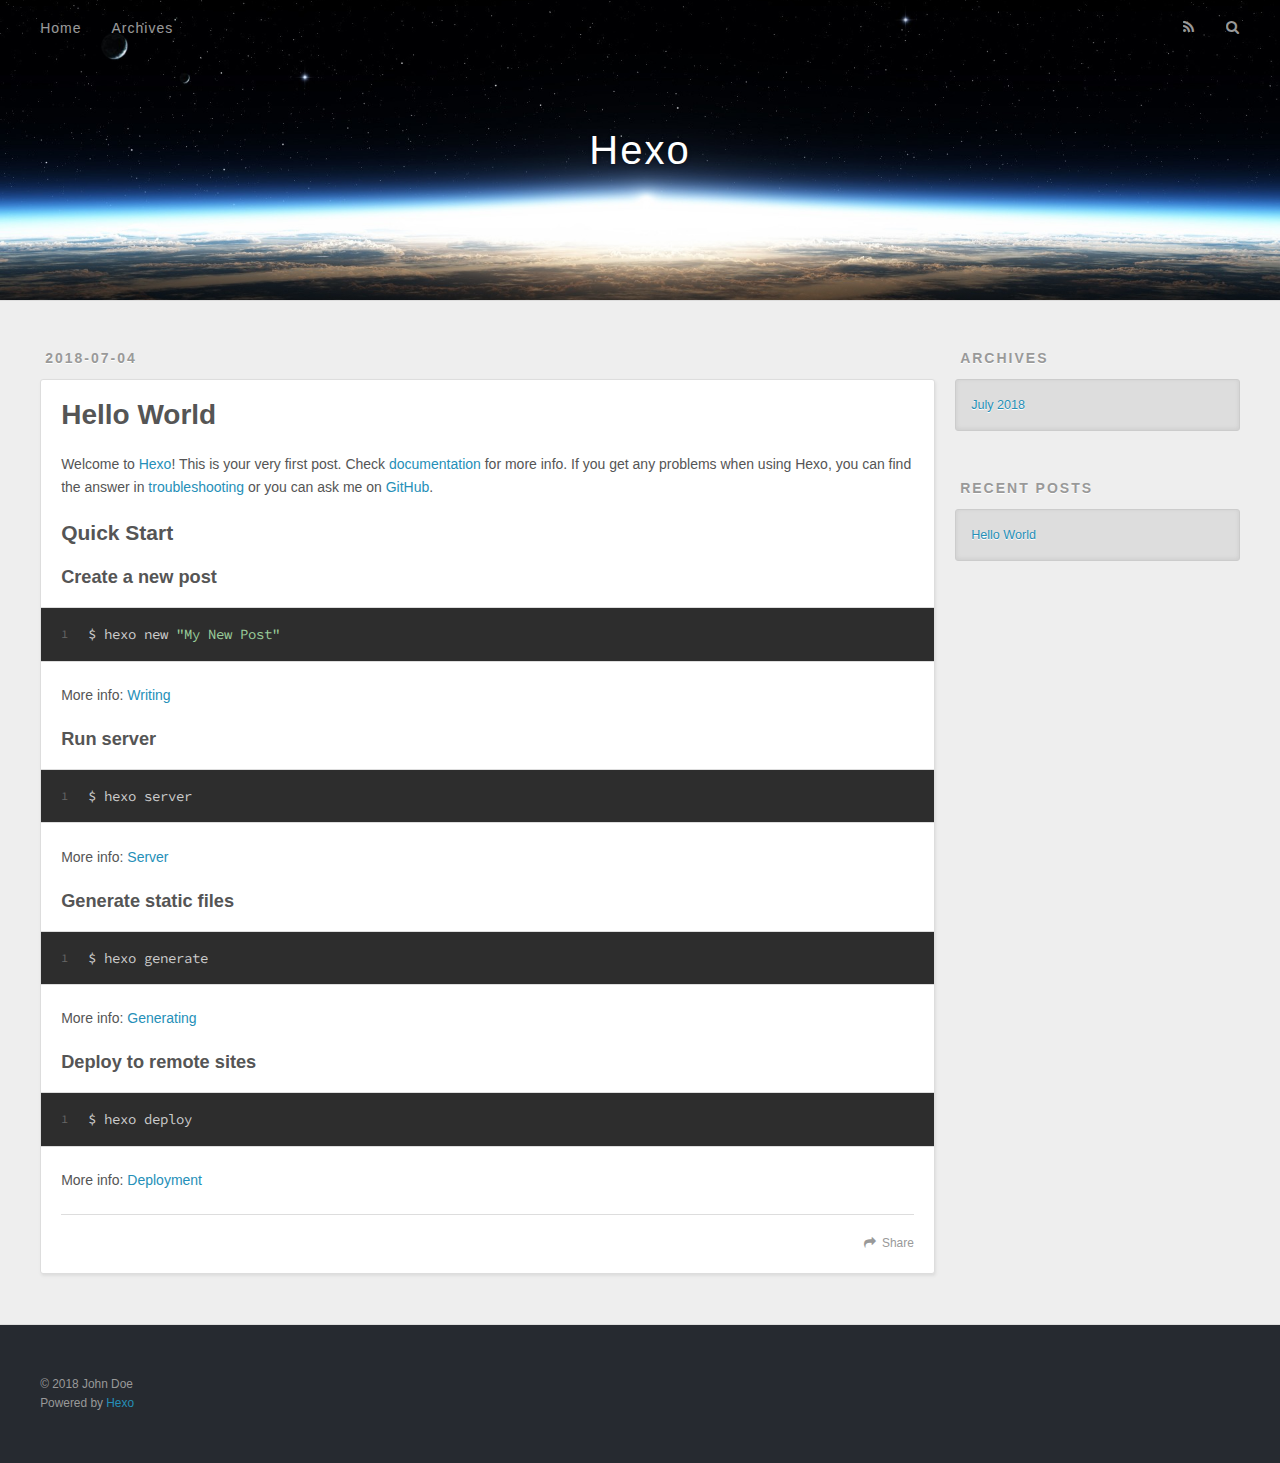
==== index.html @ 46c615ed "Site updated: 2018-07-04 21:12:35" ====
<!DOCTYPE html>
<html>
<head>
  <meta charset="utf-8">
  

  
  <title>Hexo</title>
  <meta name="viewport" content="width=device-width, initial-scale=1, maximum-scale=1">
  <meta property="og:type" content="website">
<meta property="og:title" content="Hexo">
<meta property="og:url" content="http://yoursite.com/index.html">
<meta property="og:site_name" content="Hexo">
<meta property="og:locale" content="default">
<meta name="twitter:card" content="summary">
<meta name="twitter:title" content="Hexo">
  
    <link rel="alternate" href="/atom.xml" title="Hexo" type="application/atom+xml">
  
  
    <link rel="icon" href="/favicon.png">
  
  
    <link href="//fonts.googleapis.com/css?family=Source+Code+Pro" rel="stylesheet" type="text/css">
  
  <link rel="stylesheet" href="/css/style.css">
</head>

<body>
  <div id="container">
    <div id="wrap">
      <header id="header">
  <div id="banner"></div>
  <div id="header-outer" class="outer">
    <div id="header-title" class="inner">
      <h1 id="logo-wrap">
        <a href="/" id="logo">Hexo</a>
      </h1>
      
    </div>
    <div id="header-inner" class="inner">
      <nav id="main-nav">
        <a id="main-nav-toggle" class="nav-icon"></a>
        
          <a class="main-nav-link" href="/">Home</a>
        
          <a class="main-nav-link" href="/archives">Archives</a>
        
      </nav>
      <nav id="sub-nav">
        
          <a id="nav-rss-link" class="nav-icon" href="/atom.xml" title="RSS Feed"></a>
        
        <a id="nav-search-btn" class="nav-icon" title="Search"></a>
      </nav>
      <div id="search-form-wrap">
        <form action="//google.com/search" method="get" accept-charset="UTF-8" class="search-form"><input type="search" name="q" class="search-form-input" placeholder="Search"><button type="submit" class="search-form-submit">&#xF002;</button><input type="hidden" name="sitesearch" value="http://yoursite.com"></form>
      </div>
    </div>
  </div>
</header>
      <div class="outer">
        <section id="main">
  
    <article id="post-hello-world" class="article article-type-post" itemscope itemprop="blogPost">
  <div class="article-meta">
    <a href="/2018/07/04/hello-world/" class="article-date">
  <time datetime="2018-07-04T12:59:58.508Z" itemprop="datePublished">2018-07-04</time>
</a>
    
  </div>
  <div class="article-inner">
    
    
      <header class="article-header">
        
  
    <h1 itemprop="name">
      <a class="article-title" href="/2018/07/04/hello-world/">Hello World</a>
    </h1>
  

      </header>
    
    <div class="article-entry" itemprop="articleBody">
      
        <p>Welcome to <a href="https://hexo.io/" target="_blank" rel="noopener">Hexo</a>! This is your very first post. Check <a href="https://hexo.io/docs/" target="_blank" rel="noopener">documentation</a> for more info. If you get any problems when using Hexo, you can find the answer in <a href="https://hexo.io/docs/troubleshooting.html" target="_blank" rel="noopener">troubleshooting</a> or you can ask me on <a href="https://github.com/hexojs/hexo/issues" target="_blank" rel="noopener">GitHub</a>.</p>
<h2 id="Quick-Start"><a href="#Quick-Start" class="headerlink" title="Quick Start"></a>Quick Start</h2><h3 id="Create-a-new-post"><a href="#Create-a-new-post" class="headerlink" title="Create a new post"></a>Create a new post</h3><figure class="highlight bash"><table><tr><td class="gutter"><pre><span class="line">1</span><br></pre></td><td class="code"><pre><span class="line">$ hexo new <span class="string">"My New Post"</span></span><br></pre></td></tr></table></figure>
<p>More info: <a href="https://hexo.io/docs/writing.html" target="_blank" rel="noopener">Writing</a></p>
<h3 id="Run-server"><a href="#Run-server" class="headerlink" title="Run server"></a>Run server</h3><figure class="highlight bash"><table><tr><td class="gutter"><pre><span class="line">1</span><br></pre></td><td class="code"><pre><span class="line">$ hexo server</span><br></pre></td></tr></table></figure>
<p>More info: <a href="https://hexo.io/docs/server.html" target="_blank" rel="noopener">Server</a></p>
<h3 id="Generate-static-files"><a href="#Generate-static-files" class="headerlink" title="Generate static files"></a>Generate static files</h3><figure class="highlight bash"><table><tr><td class="gutter"><pre><span class="line">1</span><br></pre></td><td class="code"><pre><span class="line">$ hexo generate</span><br></pre></td></tr></table></figure>
<p>More info: <a href="https://hexo.io/docs/generating.html" target="_blank" rel="noopener">Generating</a></p>
<h3 id="Deploy-to-remote-sites"><a href="#Deploy-to-remote-sites" class="headerlink" title="Deploy to remote sites"></a>Deploy to remote sites</h3><figure class="highlight bash"><table><tr><td class="gutter"><pre><span class="line">1</span><br></pre></td><td class="code"><pre><span class="line">$ hexo deploy</span><br></pre></td></tr></table></figure>
<p>More info: <a href="https://hexo.io/docs/deployment.html" target="_blank" rel="noopener">Deployment</a></p>

      
    </div>
    <footer class="article-footer">
      <a data-url="http://yoursite.com/2018/07/04/hello-world/" data-id="cjj74v5g30000zsvig23vudkp" class="article-share-link">Share</a>
      
      
    </footer>
  </div>
  
</article>


  


</section>
        
          <aside id="sidebar">
  
    

  
    

  
    
  
    
  <div class="widget-wrap">
    <h3 class="widget-title">Archives</h3>
    <div class="widget">
      <ul class="archive-list"><li class="archive-list-item"><a class="archive-list-link" href="/archives/2018/07/">July 2018</a></li></ul>
    </div>
  </div>


  
    
  <div class="widget-wrap">
    <h3 class="widget-title">Recent Posts</h3>
    <div class="widget">
      <ul>
        
          <li>
            <a href="/2018/07/04/hello-world/">Hello World</a>
          </li>
        
      </ul>
    </div>
  </div>

  
</aside>
        
      </div>
      <footer id="footer">
  
  <div class="outer">
    <div id="footer-info" class="inner">
      &copy; 2018 John Doe<br>
      Powered by <a href="http://hexo.io/" target="_blank">Hexo</a>
    </div>
  </div>
</footer>
    </div>
    <nav id="mobile-nav">
  
    <a href="/" class="mobile-nav-link">Home</a>
  
    <a href="/archives" class="mobile-nav-link">Archives</a>
  
</nav>
    

<script src="//ajax.googleapis.com/ajax/libs/jquery/2.0.3/jquery.min.js"></script>


  <link rel="stylesheet" href="/fancybox/jquery.fancybox.css">
  <script src="/fancybox/jquery.fancybox.pack.js"></script>


<script src="/js/script.js"></script>



  </div>
</body>
</html>
---- css/style.css ----
body {
  width: 100%;
}
body:before,
body:after {
  content: "";
  display: table;
}
body:after {
  clear: both;
}
html,
body,
div,
span,
applet,
object,
iframe,
h1,
h2,
h3,
h4,
h5,
h6,
p,
blockquote,
pre,
a,
abbr,
acronym,
address,
big,
cite,
code,
del,
dfn,
em,
img,
ins,
kbd,
q,
s,
samp,
small,
strike,
strong,
sub,
sup,
tt,
var,
dl,
dt,
dd,
ol,
ul,
li,
fieldset,
form,
label,
legend,
table,
caption,
tbody,
tfoot,
thead,
tr,
th,
td {
  margin: 0;
  padding: 0;
  border: 0;
  outline: 0;
  font-weight: inherit;
  font-style: inherit;
  font-family: inherit;
  font-size: 100%;
  vertical-align: baseline;
}
body {
  line-height: 1;
  color: #000;
  background: #fff;
}
ol,
ul {
  list-style: none;
}
table {
  border-collapse: separate;
  border-spacing: 0;
  vertical-align: middle;
}
caption,
th,
td {
  text-align: left;
  font-weight: normal;
  vertical-align: middle;
}
a img {
  border: none;
}
input,
button {
  margin: 0;
  padding: 0;
}
input::-moz-focus-inner,
button::-moz-focus-inner {
  border: 0;
  padding: 0;
}
@font-face {
  font-family: FontAwesome;
  font-style: normal;
  font-weight: normal;
  src: url("fonts/fontawesome-webfont.eot?v=#4.0.3");
  src: url("fonts/fontawesome-webfont.eot?#iefix&v=#4.0.3") format("embedded-opentype"), url("fonts/fontawesome-webfont.woff?v=#4.0.3") format("woff"), url("fonts/fontawesome-webfont.ttf?v=#4.0.3") format("truetype"), url("fonts/fontawesome-webfont.svg#fontawesomeregular?v=#4.0.3") format("svg");
}
html,
body,
#container {
  height: 100%;
}
body {
  background: #eee;
  font: 14px -apple-system, BlinkMacSystemFont, "Segoe UI", "Roboto", "Oxygen", "Ubuntu", "Cantarell", "Fira Sans", "Droid Sans", "Helvetica Neue", sans-serif;
  -webkit-text-size-adjust: 100%;
}
.outer {
  max-width: 1220px;
  margin: 0 auto;
  padding: 0 20px;
}
.outer:before,
.outer:after {
  content: "";
  display: table;
}
.outer:after {
  clear: both;
}
.inner {
  display: inline;
  float: left;
  width: 98.33333333333333%;
  margin: 0 0.833333333333333%;
}
.left,
.alignleft {
  float: left;
}
.right,
.alignright {
  float: right;
}
.clear {
  clear: both;
}
#container {
  position: relative;
}
.mobile-nav-on {
  overflow: hidden;
}
#wrap {
  height: 100%;
  width: 100%;
  position: absolute;
  top: 0;
  left: 0;
  -webkit-transition: 0.2s ease-out;
  -moz-transition: 0.2s ease-out;
  -ms-transition: 0.2s ease-out;
  transition: 0.2s ease-out;
  z-index: 1;
  background: #eee;
}
.mobile-nav-on #wrap {
  left: 280px;
}
@media screen and (min-width: 768px) {
  #main {
    display: inline;
    float: left;
    width: 73.33333333333333%;
    margin: 0 0.833333333333333%;
  }
}
.article-date,
.article-category-link,
.archive-year,
.widget-title {
  text-decoration: none;
  text-transform: uppercase;
  letter-spacing: 2px;
  color: #999;
  margin-bottom: 1em;
  margin-left: 5px;
  line-height: 1em;
  text-shadow: 0 1px #fff;
  font-weight: bold;
}
.article-inner,
.archive-article-inner {
  background: #fff;
  -webkit-box-shadow: 1px 2px 3px #ddd;
  box-shadow: 1px 2px 3px #ddd;
  border: 1px solid #ddd;
  border-radius: 3px;
}
.article-entry h1,
.widget h1 {
  font-size: 2em;
}
.article-entry h2,
.widget h2 {
  font-size: 1.5em;
}
.article-entry h3,
.widget h3 {
  font-size: 1.3em;
}
.article-entry h4,
.widget h4 {
  font-size: 1.2em;
}
.article-entry h5,
.widget h5 {
  font-size: 1em;
}
.article-entry h6,
.widget h6 {
  font-size: 1em;
  color: #999;
}
.article-entry hr,
.widget hr {
  border: 1px dashed #ddd;
}
.article-entry strong,
.widget strong {
  font-weight: bold;
}
.article-entry em,
.widget em,
.article-entry cite,
.widget cite {
  font-style: italic;
}
.article-entry sup,
.widget sup,
.article-entry sub,
.widget sub {
  font-size: 0.75em;
  line-height: 0;
  position: relative;
  vertical-align: baseline;
}
.article-entry sup,
.widget sup {
  top: -0.5em;
}
.article-entry sub,
.widget sub {
  bottom: -0.2em;
}
.article-entry small,
.widget small {
  font-size: 0.85em;
}
.article-entry acronym,
.widget acronym,
.article-entry abbr,
.widget abbr {
  border-bottom: 1px dotted;
}
.article-entry ul,
.widget ul,
.article-entry ol,
.widget ol,
.article-entry dl,
.widget dl {
  margin: 0 20px;
  line-height: 1.6em;
}
.article-entry ul ul,
.widget ul ul,
.article-entry ol ul,
.widget ol ul,
.article-entry ul ol,
.widget ul ol,
.article-entry ol ol,
.widget ol ol {
  margin-top: 0;
  margin-bottom: 0;
}
.article-entry ul,
.widget ul {
  list-style: disc;
}
.article-entry ol,
.widget ol {
  list-style: decimal;
}
.article-entry dt,
.widget dt {
  font-weight: bold;
}
#header {
  height: 300px;
  position: relative;
  border-bottom: 1px solid #ddd;
}
#header:before,
#header:after {
  content: "";
  position: absolute;
  left: 0;
  right: 0;
  height: 40px;
}
#header:before {
  top: 0;
  background: -webkit-linear-gradient(rgba(0,0,0,0.2), transparent);
  background: -moz-linear-gradient(rgba(0,0,0,0.2), transparent);
  background: -ms-linear-gradient(rgba(0,0,0,0.2), transparent);
  background: linear-gradient(rgba(0,0,0,0.2), transparent);
}
#header:after {
  bottom: 0;
  background: -webkit-linear-gradient(transparent, rgba(0,0,0,0.2));
  background: -moz-linear-gradient(transparent, rgba(0,0,0,0.2));
  background: -ms-linear-gradient(transparent, rgba(0,0,0,0.2));
  background: linear-gradient(transparent, rgba(0,0,0,0.2));
}
#header-outer {
  height: 100%;
  position: relative;
}
#header-inner {
  position: relative;
  overflow: hidden;
}
#banner {
  position: absolute;
  top: 0;
  left: 0;
  width: 100%;
  height: 100%;
  background: url("images/banner.jpg") center #000;
  -webkit-background-size: cover;
  -moz-background-size: cover;
  background-size: cover;
  z-index: -1;
}
#header-title {
  text-align: center;
  height: 40px;
  position: absolute;
  top: 50%;
  left: 0;
  margin-top: -20px;
}
#logo,
#subtitle {
  text-decoration: none;
  color: #fff;
  font-weight: 300;
  text-shadow: 0 1px 4px rgba(0,0,0,0.3);
}
#logo {
  font-size: 40px;
  line-height: 40px;
  letter-spacing: 2px;
}
#subtitle {
  font-size: 16px;
  line-height: 16px;
  letter-spacing: 1px;
}
#subtitle-wrap {
  margin-top: 16px;
}
#main-nav {
  float: left;
  margin-left: -15px;
}
.nav-icon,
.main-nav-link {
  float: left;
  color: #fff;
  opacity: 0.6;
  text-decoration: none;
  text-shadow: 0 1px rgba(0,0,0,0.2);
  -webkit-transition: opacity 0.2s;
  -moz-transition: opacity 0.2s;
  -ms-transition: opacity 0.2s;
  transition: opacity 0.2s;
  display: block;
  padding: 20px 15px;
}
.nav-icon:hover,
.main-nav-link:hover {
  opacity: 1;
}
.nav-icon {
  font-family: FontAwesome;
  text-align: center;
  font-size: 14px;
  width: 14px;
  height: 14px;
  padding: 20px 15px;
  position: relative;
  cursor: pointer;
}
.main-nav-link {
  font-weight: 300;
  letter-spacing: 1px;
}
@media screen and (max-width: 479px) {
  .main-nav-link {
    display: none;
  }
}
#main-nav-toggle {
  display: none;
}
#main-nav-toggle:before {
  content: "\f0c9";
}
@media screen and (max-width: 479px) {
  #main-nav-toggle {
    display: block;
  }
}
#sub-nav {
  float: right;
  margin-right: -15px;
}
#nav-rss-link:before {
  content: "\f09e";
}
#nav-search-btn:before {
  content: "\f002";
}
#search-form-wrap {
  position: absolute;
  top: 15px;
  width: 150px;
  height: 30px;
  right: -150px;
  opacity: 0;
  -webkit-transition: 0.2s ease-out;
  -moz-transition: 0.2s ease-out;
  -ms-transition: 0.2s ease-out;
  transition: 0.2s ease-out;
}
#search-form-wrap.on {
  opacity: 1;
  right: 0;
}
@media screen and (max-width: 479px) {
  #search-form-wrap {
    width: 100%;
    right: -100%;
  }
}
.search-form {
  position: absolute;
  top: 0;
  left: 0;
  right: 0;
  background: #fff;
  padding: 5px 15px;
  border-radius: 15px;
  -webkit-box-shadow: 0 0 10px rgba(0,0,0,0.3);
  box-shadow: 0 0 10px rgba(0,0,0,0.3);
}
.search-form-input {
  border: none;
  background: none;
  color: #555;
  width: 100%;
  font: 13px -apple-system, BlinkMacSystemFont, "Segoe UI", "Roboto", "Oxygen", "Ubuntu", "Cantarell", "Fira Sans", "Droid Sans", "Helvetica Neue", sans-serif;
  outline: none;
}
.search-form-input::-webkit-search-results-decoration,
.search-form-input::-webkit-search-cancel-button {
  -webkit-appearance: none;
}
.search-form-submit {
  position: absolute;
  top: 50%;
  right: 10px;
  margin-top: -7px;
  font: 13px FontAwesome;
  border: none;
  background: none;
  color: #bbb;
  cursor: pointer;
}
.search-form-submit:hover,
.search-form-submit:focus {
  color: #777;
}
.article {
  margin: 50px 0;
}
.article-inner {
  overflow: hidden;
}
.article-meta:before,
.article-meta:after {
  content: "";
  display: table;
}
.article-meta:after {
  clear: both;
}
.article-date {
  float: left;
}
.article-category {
  float: left;
  line-height: 1em;
  color: #ccc;
  text-shadow: 0 1px #fff;
  margin-left: 8px;
}
.article-category:before {
  content: "\2022";
}
.article-category-link {
  margin: 0 12px 1em;
}
.article-header {
  padding: 20px 20px 0;
}
.article-title {
  text-decoration: none;
  font-size: 2em;
  font-weight: bold;
  color: #555;
  line-height: 1.1em;
  -webkit-transition: color 0.2s;
  -moz-transition: color 0.2s;
  -ms-transition: color 0.2s;
  transition: color 0.2s;
}
a.article-title:hover {
  color: #258fb8;
}
.article-entry {
  color: #555;
  padding: 0 20px;
}
.article-entry:before,
.article-entry:after {
  content: "";
  display: table;
}
.article-entry:after {
  clear: both;
}
.article-entry p,
.article-entry table {
  line-height: 1.6em;
  margin: 1.6em 0;
}
.article-entry h1,
.article-entry h2,
.article-entry h3,
.article-entry h4,
.article-entry h5,
.article-entry h6 {
  font-weight: bold;
}
.article-entry h1,
.article-entry h2,
.article-entry h3,
.article-entry h4,
.article-entry h5,
.article-entry h6 {
  line-height: 1.1em;
  margin: 1.1em 0;
}
.article-entry a {
  color: #258fb8;
  text-decoration: none;
}
.article-entry a:hover {
  text-decoration: underline;
}
.article-entry ul,
.article-entry ol,
.article-entry dl {
  margin-top: 1.6em;
  margin-bottom: 1.6em;
}
.article-entry img,
.article-entry video {
  max-width: 100%;
  height: auto;
  display: block;
  margin: auto;
}
.article-entry iframe {
  border: none;
}
.article-entry table {
  width: 100%;
  border-collapse: collapse;
  border-spacing: 0;
}
.article-entry th {
  font-weight: bold;
  border-bottom: 3px solid #ddd;
  padding-bottom: 0.5em;
}
.article-entry td {
  border-bottom: 1px solid #ddd;
  padding: 10px 0;
}
.article-entry blockquote {
  font-family: Georgia, "Times New Roman", serif;
  font-size: 1.4em;
  margin: 1.6em 20px;
  text-align: center;
}
.article-entry blockquote footer {
  font-size: 14px;
  margin: 1.6em 0;
  font-family: -apple-system, BlinkMacSystemFont, "Segoe UI", "Roboto", "Oxygen", "Ubuntu", "Cantarell", "Fira Sans", "Droid Sans", "Helvetica Neue", sans-serif;
}
.article-entry blockquote footer cite:before {
  content: "—";
  padding: 0 0.5em;
}
.article-entry .pullquote {
  text-align: left;
  width: 45%;
  margin: 0;
}
.article-entry .pullquote.left {
  margin-left: 0.5em;
  margin-right: 1em;
}
.article-entry .pullquote.right {
  margin-right: 0.5em;
  margin-left: 1em;
}
.article-entry .caption {
  color: #999;
  display: block;
  font-size: 0.9em;
  margin-top: 0.5em;
  position: relative;
  text-align: center;
}
.article-entry .video-container {
  position: relative;
  padding-top: 56.25%;
  height: 0;
  overflow: hidden;
}
.article-entry .video-container iframe,
.article-entry .video-container object,
.article-entry .video-container embed {
  position: absolute;
  top: 0;
  left: 0;
  width: 100%;
  height: 100%;
  margin-top: 0;
}
.article-more-link a {
  display: inline-block;
  line-height: 1em;
  padding: 6px 15px;
  border-radius: 15px;
  background: #eee;
  color: #999;
  text-shadow: 0 1px #fff;
  text-decoration: none;
}
.article-more-link a:hover {
  background: #258fb8;
  color: #fff;
  text-decoration: none;
  text-shadow: 0 1px #1e7293;
}
.article-footer {
  font-size: 0.85em;
  line-height: 1.6em;
  border-top: 1px solid #ddd;
  padding-top: 1.6em;
  margin: 0 20px 20px;
}
.article-footer:before,
.article-footer:after {
  content: "";
  display: table;
}
.article-footer:after {
  clear: both;
}
.article-footer a {
  color: #999;
  text-decoration: none;
}
.article-footer a:hover {
  color: #555;
}
.article-tag-list-item {
  float: left;
  margin-right: 10px;
}
.article-tag-list-link:before {
  content: "#";
}
.article-comment-link {
  float: right;
}
.article-comment-link:before {
  content: "\f075";
  font-family: FontAwesome;
  padding-right: 8px;
}
.article-share-link {
  cursor: pointer;
  float: right;
  margin-left: 20px;
}
.article-share-link:before {
  content: "\f064";
  font-family: FontAwesome;
  padding-right: 6px;
}
#article-nav {
  position: relative;
}
#article-nav:before,
#article-nav:after {
  content: "";
  display: table;
}
#article-nav:after {
  clear: both;
}
@media screen and (min-width: 768px) {
  #article-nav {
    margin: 50px 0;
  }
  #article-nav:before {
    width: 8px;
    height: 8px;
    position: absolute;
    top: 50%;
    left: 50%;
    margin-top: -4px;
    margin-left: -4px;
    content: "";
    border-radius: 50%;
    background: #ddd;
    -webkit-box-shadow: 0 1px 2px #fff;
    box-shadow: 0 1px 2px #fff;
  }
}
.article-nav-link-wrap {
  text-decoration: none;
  text-shadow: 0 1px #fff;
  color: #999;
  -webkit-box-sizing: border-box;
  -moz-box-sizing: border-box;
  box-sizing: border-box;
  margin-top: 50px;
  text-align: center;
  display: block;
}
.article-nav-link-wrap:hover {
  color: #555;
}
@media screen and (min-width: 768px) {
  .article-nav-link-wrap {
    width: 50%;
    margin-top: 0;
  }
}
@media screen and (min-width: 768px) {
  #article-nav-newer {
    float: left;
    text-align: right;
    padding-right: 20px;
  }
}
@media screen and (min-width: 768px) {
  #article-nav-older {
    float: right;
    text-align: left;
    padding-left: 20px;
  }
}
.article-nav-caption {
  text-transform: uppercase;
  letter-spacing: 2px;
  color: #ddd;
  line-height: 1em;
  font-weight: bold;
}
#article-nav-newer .article-nav-caption {
  margin-right: -2px;
}
.article-nav-title {
  font-size: 0.85em;
  line-height: 1.6em;
  margin-top: 0.5em;
}
.article-share-box {
  position: absolute;
  display: none;
  background: #fff;
  -webkit-box-shadow: 1px 2px 10px rgba(0,0,0,0.2);
  box-shadow: 1px 2px 10px rgba(0,0,0,0.2);
  border-radius: 3px;
  margin-left: -145px;
  overflow: hidden;
  z-index: 1;
}
.article-share-box.on {
  display: block;
}
.article-share-input {
  width: 100%;
  background: none;
  -webkit-box-sizing: border-box;
  -moz-box-sizing: border-box;
  box-sizing: border-box;
  font: 14px -apple-system, BlinkMacSystemFont, "Segoe UI", "Roboto", "Oxygen", "Ubuntu", "Cantarell", "Fira Sans", "Droid Sans", "Helvetica Neue", sans-serif;
  padding: 0 15px;
  color: #555;
  outline: none;
  border: 1px solid #ddd;
  border-radius: 3px 3px 0 0;
  height: 36px;
  line-height: 36px;
}
.article-share-links {
  background: #eee;
}
.article-share-links:before,
.article-share-links:after {
  content: "";
  display: table;
}
.article-share-links:after {
  clear: both;
}
.article-share-twitter,
.article-share-facebook,
.article-share-pinterest,
.article-share-google {
  width: 50px;
  height: 36px;
  display: block;
  float: left;
  position: relative;
  color: #999;
  text-shadow: 0 1px #fff;
}
.article-share-twitter:before,
.article-share-facebook:before,
.article-share-pinterest:before,
.article-share-google:before {
  font-size: 20px;
  font-family: FontAwesome;
  width: 20px;
  height: 20px;
  position: absolute;
  top: 50%;
  left: 50%;
  margin-top: -10px;
  margin-left: -10px;
  text-align: center;
}
.article-share-twitter:hover,
.article-share-facebook:hover,
.article-share-pinterest:hover,
.article-share-google:hover {
  color: #fff;
}
.article-share-twitter:before {
  content: "\f099";
}
.article-share-twitter:hover {
  background: #00aced;
  text-shadow: 0 1px #008abe;
}
.article-share-facebook:before {
  content: "\f09a";
}
.article-share-facebook:hover {
  background: #3b5998;
  text-shadow: 0 1px #2f477a;
}
.article-share-pinterest:before {
  content: "\f0d2";
}
.article-share-pinterest:hover {
  background: #cb2027;
  text-shadow: 0 1px #a21a1f;
}
.article-share-google:before {
  content: "\f0d5";
}
.article-share-google:hover {
  background: #dd4b39;
  text-shadow: 0 1px #be3221;
}
.article-gallery {
  background: #000;
  position: relative;
}
.article-gallery-photos {
  position: relative;
  overflow: hidden;
}
.article-gallery-img {
  display: none;
  max-width: 100%;
}
.article-gallery-img:first-child {
  display: block;
}
.article-gallery-img.loaded {
  position: absolute;
  display: block;
}
.article-gallery-img img {
  display: block;
  max-width: 100%;
  margin: 0 auto;
}
#comments {
  background: #fff;
  -webkit-box-shadow: 1px 2px 3px #ddd;
  box-shadow: 1px 2px 3px #ddd;
  padding: 20px;
  border: 1px solid #ddd;
  border-radius: 3px;
  margin: 50px 0;
}
#comments a {
  color: #258fb8;
}
.archives-wrap {
  margin: 50px 0;
}
.archives:before,
.archives:after {
  content: "";
  display: table;
}
.archives:after {
  clear: both;
}
.archive-year-wrap {
  margin-bottom: 1em;
}
.archives {
  -webkit-column-gap: 10px;
  -moz-column-gap: 10px;
  column-gap: 10px;
}
@media screen and (min-width: 480px) and (max-width: 767px) {
  .archives {
    -webkit-column-count: 2;
    -moz-column-count: 2;
    column-count: 2;
  }
}
@media screen and (min-width: 768px) {
  .archives {
    -webkit-column-count: 3;
    -moz-column-count: 3;
    column-count: 3;
  }
}
.archive-article {
  -webkit-column-break-inside: avoid;
  page-break-inside: avoid;
  overflow: hidden;
  break-inside: avoid-column;
}
.archive-article-inner {
  padding: 10px;
  margin-bottom: 15px;
}
.archive-article-title {
  text-decoration: none;
  font-weight: bold;
  color: #555;
  -webkit-transition: color 0.2s;
  -moz-transition: color 0.2s;
  -ms-transition: color 0.2s;
  transition: color 0.2s;
  line-height: 1.6em;
}
.archive-article-title:hover {
  color: #258fb8;
}
.archive-article-footer {
  margin-top: 1em;
}
.archive-article-date {
  color: #999;
  text-decoration: none;
  font-size: 0.85em;
  line-height: 1em;
  margin-bottom: 0.5em;
  display: block;
}
#page-nav {
  margin: 50px auto;
  background: #fff;
  -webkit-box-shadow: 1px 2px 3px #ddd;
  box-shadow: 1px 2px 3px #ddd;
  border: 1px solid #ddd;
  border-radius: 3px;
  text-align: center;
  color: #999;
  overflow: hidden;
}
#page-nav:before,
#page-nav:after {
  content: "";
  display: table;
}
#page-nav:after {
  clear: both;
}
#page-nav a,
#page-nav span {
  padding: 10px 20px;
  line-height: 1;
  height: 2ex;
}
#page-nav a {
  color: #999;
  text-decoration: none;
}
#page-nav a:hover {
  background: #999;
  color: #fff;
}
#page-nav .prev {
  float: left;
}
#page-nav .next {
  float: right;
}
#page-nav .page-number {
  display: inline-block;
}
@media screen and (max-width: 479px) {
  #page-nav .page-number {
    display: none;
  }
}
#page-nav .current {
  color: #555;
  font-weight: bold;
}
#page-nav .space {
  color: #ddd;
}
#footer {
  background: #262a30;
  padding: 50px 0;
  border-top: 1px solid #ddd;
  color: #999;
}
#footer a {
  color: #258fb8;
  text-decoration: none;
}
#footer a:hover {
  text-decoration: underline;
}
#footer-info {
  line-height: 1.6em;
  font-size: 0.85em;
}
.article-entry pre,
.article-entry .highlight {
  background: #2d2d2d;
  margin: 0 -20px;
  padding: 15px 20px;
  border-style: solid;
  border-color: #ddd;
  border-width: 1px 0;
  overflow: auto;
  color: #ccc;
  line-height: 22.400000000000002px;
}
.article-entry .highlight .gutter pre,
.article-entry .gist .gist-file .gist-data .line-numbers {
  color: #666;
  font-size: 0.85em;
}
.article-entry pre,
.article-entry code {
  font-family: "Source Code Pro", Consolas, Monaco, Menlo, Consolas, monospace;
}
.article-entry code {
  background: #eee;
  text-shadow: 0 1px #fff;
  padding: 0 0.3em;
}
.article-entry pre code {
  background: none;
  text-shadow: none;
  padding: 0;
}
.article-entry .highlight pre {
  border: none;
  margin: 0;
  padding: 0;
}
.article-entry .highlight table {
  margin: 0;
  width: auto;
}
.article-entry .highlight td {
  border: none;
  padding: 0;
}
.article-entry .highlight figcaption {
  font-size: 0.85em;
  color: #999;
  line-height: 1em;
  margin-bottom: 1em;
}
.article-entry .highlight figcaption:before,
.article-entry .highlight figcaption:after {
  content: "";
  display: table;
}
.article-entry .highlight figcaption:after {
  clear: both;
}
.article-entry .highlight figcaption a {
  float: right;
}
.article-entry .highlight .gutter pre {
  text-align: right;
  padding-right: 20px;
}
.article-entry .highlight .line {
  height: 22.400000000000002px;
}
.article-entry .highlight .line.marked {
  background: #515151;
}
.article-entry .gist {
  margin: 0 -20px;
  border-style: solid;
  border-color: #ddd;
  border-width: 1px 0;
  background: #2d2d2d;
  padding: 15px 20px 15px 0;
}
.article-entry .gist .gist-file {
  border: none;
  font-family: "Source Code Pro", Consolas, Monaco, Menlo, Consolas, monospace;
  margin: 0;
}
.article-entry .gist .gist-file .gist-data {
  background: none;
  border: none;
}
.article-entry .gist .gist-file .gist-data .line-numbers {
  background: none;
  border: none;
  padding: 0 20px 0 0;
}
.article-entry .gist .gist-file .gist-data .line-data {
  padding: 0 !important;
}
.article-entry .gist .gist-file .highlight {
  margin: 0;
  padding: 0;
  border: none;
}
.article-entry .gist .gist-file .gist-meta {
  background: #2d2d2d;
  color: #999;
  font: 0.85em -apple-system, BlinkMacSystemFont, "Segoe UI", "Roboto", "Oxygen", "Ubuntu", "Cantarell", "Fira Sans", "Droid Sans", "Helvetica Neue", sans-serif;
  text-shadow: 0 0;
  padding: 0;
  margin-top: 1em;
  margin-left: 20px;
}
.article-entry .gist .gist-file .gist-meta a {
  color: #258fb8;
  font-weight: normal;
}
.article-entry .gist .gist-file .gist-meta a:hover {
  text-decoration: underline;
}
pre .comment,
pre .title {
  color: #999;
}
pre .variable,
pre .attribute,
pre .tag,
pre .regexp,
pre .ruby .constant,
pre .xml .tag .title,
pre .xml .pi,
pre .xml .doctype,
pre .html .doctype,
pre .css .id,
pre .css .class,
pre .css .pseudo {
  color: #f2777a;
}
pre .number,
pre .preprocessor,
pre .built_in,
pre .literal,
pre .params,
pre .constant {
  color: #f99157;
}
pre .class,
pre .ruby .class .title,
pre .css .rules .attribute {
  color: #9c9;
}
pre .string,
pre .value,
pre .inheritance,
pre .header,
pre .ruby .symbol,
pre .xml .cdata {
  color: #9c9;
}
pre .css .hexcolor {
  color: #6cc;
}
pre .function,
pre .python .decorator,
pre .python .title,
pre .ruby .function .title,
pre .ruby .title .keyword,
pre .perl .sub,
pre .javascript .title,
pre .coffeescript .title {
  color: #69c;
}
pre .keyword,
pre .javascript .function {
  color: #c9c;
}
@media screen and (max-width: 479px) {
  #mobile-nav {
    position: absolute;
    top: 0;
    left: 0;
    width: 280px;
    height: 100%;
    background: #191919;
    border-right: 1px solid #fff;
  }
}
@media screen and (max-width: 479px) {
  .mobile-nav-link {
    display: block;
    color: #999;
    text-decoration: none;
    padding: 15px 20px;
    font-weight: bold;
  }
  .mobile-nav-link:hover {
    color: #fff;
  }
}
@media screen and (min-width: 768px) {
  #sidebar {
    display: inline;
    float: left;
    width: 23.333333333333332%;
    margin: 0 0.833333333333333%;
  }
}
.widget-wrap {
  margin: 50px 0;
}
.widget {
  color: #777;
  text-shadow: 0 1px #fff;
  background: #ddd;
  -webkit-box-shadow: 0 -1px 4px #ccc inset;
  box-shadow: 0 -1px 4px #ccc inset;
  border: 1px solid #ccc;
  padding: 15px;
  border-radius: 3px;
}
.widget a {
  color: #258fb8;
  text-decoration: none;
}
.widget a:hover {
  text-decoration: underline;
}
.widget ul ul,
.widget ol ul,
.widget dl ul,
.widget ul ol,
.widget ol ol,
.widget dl ol,
.widget ul dl,
.widget ol dl,
.widget dl dl {
  margin-left: 15px;
  list-style: disc;
}
.widget {
  line-height: 1.6em;
  word-wrap: break-word;
  font-size: 0.9em;
}
.widget ul,
.widget ol {
  list-style: none;
  margin: 0;
}
.widget ul ul,
.widget ol ul,
.widget ul ol,
.widget ol ol {
  margin: 0 20px;
}
.widget ul ul,
.widget ol ul {
  list-style: disc;
}
.widget ul ol,
.widget ol ol {
  list-style: decimal;
}
.category-list-count,
.tag-list-count,
.archive-list-count {
  padding-left: 5px;
  color: #999;
  font-size: 0.85em;
}
.category-list-count:before,
.tag-list-count:before,
.archive-list-count:before {
  content: "(";
}
.category-list-count:after,
.tag-list-count:after,
.archive-list-count:after {
  content: ")";
}
.tagcloud a {
  margin-right: 5px;
  display: inline-block;
}
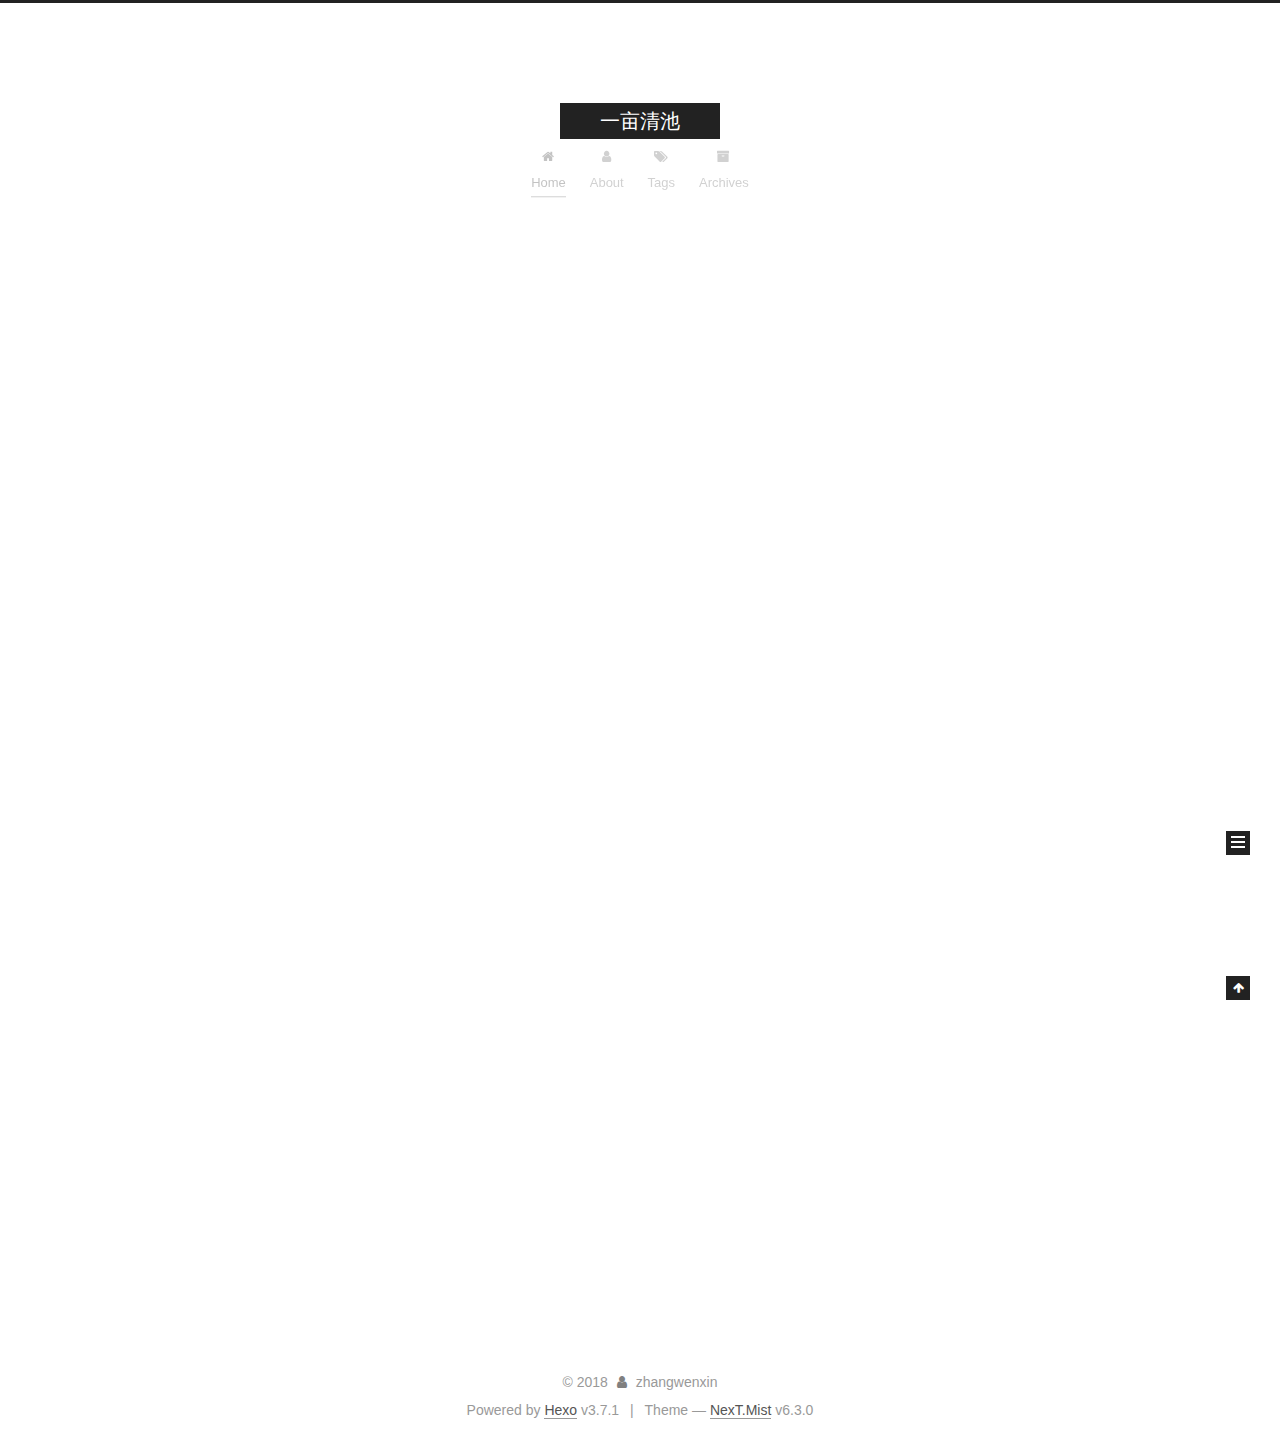
==== commit 0bf8c653: "Site updated: 2018-07-04 22:00:07" ====
--- a/index.html
+++ b/index.html
@@ -1,90 +1,381 @@
 <!DOCTYPE html>
-<html>
+
+
+
+
+
+
+
+
+
+
+
+
+  
+
+
+<html class="theme-next mist use-motion" lang="">
 <head>
-  <meta charset="utf-8">
-  
-
-  
-  <title>Hexo</title>
-  <meta name="viewport" content="width=device-width, initial-scale=1, maximum-scale=1">
+  <meta charset="UTF-8"/>
+<meta http-equiv="X-UA-Compatible" content="IE=edge" />
+<meta name="viewport" content="width=device-width, initial-scale=1, maximum-scale=2"/>
+<meta name="theme-color" content="#222">
+
+
+
+
+
+
+
+
+
+
+
+
+<meta http-equiv="Cache-Control" content="no-transform" />
+<meta http-equiv="Cache-Control" content="no-siteapp" />
+
+
+
+
+
+
+
+
+
+
+
+
+
+
+
+
+
+
+
+
+
+
+<link href="/lib/font-awesome/css/font-awesome.min.css?v=4.6.2" rel="stylesheet" type="text/css" />
+
+<link href="/css/main.css?v=6.3.0" rel="stylesheet" type="text/css" />
+
+
+  <link rel="apple-touch-icon" sizes="180x180" href="/images/apple-touch-icon-next.png?v=6.3.0">
+
+
+  <link rel="icon" type="image/png" sizes="32x32" href="/images/favicon-32x32-next.png?v=6.3.0">
+
+
+  <link rel="icon" type="image/png" sizes="16x16" href="/images/favicon-16x16-next.png?v=6.3.0">
+
+
+  <link rel="mask-icon" href="/images/logo.svg?v=6.3.0" color="#222">
+
+
+
+
+
+
+
+
+
+<script type="text/javascript" id="hexo.configurations">
+  var NexT = window.NexT || {};
+  var CONFIG = {
+    root: '/',
+    scheme: 'Mist',
+    version: '6.3.0',
+    sidebar: {"position":"left","display":"post","offset":12,"b2t":false,"scrollpercent":false,"onmobile":false},
+    fancybox: false,
+    fastclick: false,
+    lazyload: false,
+    tabs: true,
+    motion: {"enable":true,"async":false,"transition":{"post_block":"fadeIn","post_header":"slideDownIn","post_body":"slideDownIn","coll_header":"slideLeftIn","sidebar":"slideUpIn"}},
+    algolia: {
+      applicationID: '',
+      apiKey: '',
+      indexName: '',
+      hits: {"per_page":10},
+      labels: {"input_placeholder":"Search for Posts","hits_empty":"We didn't find any results for the search: ${query}","hits_stats":"${hits} results found in ${time} ms"}
+    }
+  };
+</script>
+
+
+  
+
+
+
+
   <meta property="og:type" content="website">
-<meta property="og:title" content="Hexo">
+<meta property="og:title" content="一亩清池">
 <meta property="og:url" content="http://yoursite.com/index.html">
-<meta property="og:site_name" content="Hexo">
+<meta property="og:site_name" content="一亩清池">
 <meta property="og:locale" content="default">
 <meta name="twitter:card" content="summary">
-<meta name="twitter:title" content="Hexo">
-  
-    <link rel="alternate" href="/atom.xml" title="Hexo" type="application/atom+xml">
-  
-  
-    <link rel="icon" href="/favicon.png">
-  
-  
-    <link href="//fonts.googleapis.com/css?family=Source+Code+Pro" rel="stylesheet" type="text/css">
-  
-  <link rel="stylesheet" href="/css/style.css">
+<meta name="twitter:title" content="一亩清池">
+
+
+
+
+
+
+  <link rel="canonical" href="http://yoursite.com/"/>
+
+
+
+<script type="text/javascript" id="page.configurations">
+  CONFIG.page = {
+    sidebar: "",
+  };
+</script>
+
+  <title>一亩清池</title>
+  
+
+
+
+
+
+
+
+
+
+  <noscript>
+  <style type="text/css">
+    .use-motion .motion-element,
+    .use-motion .brand,
+    .use-motion .menu-item,
+    .sidebar-inner,
+    .use-motion .post-block,
+    .use-motion .pagination,
+    .use-motion .comments,
+    .use-motion .post-header,
+    .use-motion .post-body,
+    .use-motion .collection-title { opacity: initial; }
+
+    .use-motion .logo,
+    .use-motion .site-title,
+    .use-motion .site-subtitle {
+      opacity: initial;
+      top: initial;
+    }
+
+    .use-motion {
+      .logo-line-before i { left: initial; }
+      .logo-line-after i { right: initial; }
+    }
+  </style>
+</noscript>
+
 </head>
 
-<body>
-  <div id="container">
-    <div id="wrap">
-      <header id="header">
-  <div id="banner"></div>
-  <div id="header-outer" class="outer">
-    <div id="header-title" class="inner">
-      <h1 id="logo-wrap">
-        <a href="/" id="logo">Hexo</a>
-      </h1>
-      
+<body itemscope itemtype="http://schema.org/WebPage" lang="default">
+
+  
+  
+    
+  
+
+  <div class="container sidebar-position-left 
+  page-home">
+    <div class="headband"></div>
+
+    <header id="header" class="header" itemscope itemtype="http://schema.org/WPHeader">
+      <div class="header-inner"><div class="site-brand-wrapper">
+  <div class="site-meta ">
+    
+
+    <div class="custom-logo-site-title">
+      <a href="/" class="brand" rel="start">
+        <span class="logo-line-before"><i></i></span>
+        <span class="site-title">一亩清池</span>
+        <span class="logo-line-after"><i></i></span>
+      </a>
     </div>
-    <div id="header-inner" class="inner">
-      <nav id="main-nav">
-        <a id="main-nav-toggle" class="nav-icon"></a>
-        
-          <a class="main-nav-link" href="/">Home</a>
-        
-          <a class="main-nav-link" href="/archives">Archives</a>
-        
-      </nav>
-      <nav id="sub-nav">
-        
-          <a id="nav-rss-link" class="nav-icon" href="/atom.xml" title="RSS Feed"></a>
-        
-        <a id="nav-search-btn" class="nav-icon" title="Search"></a>
-      </nav>
-      <div id="search-form-wrap">
-        <form action="//google.com/search" method="get" accept-charset="UTF-8" class="search-form"><input type="search" name="q" class="search-form-input" placeholder="Search"><button type="submit" class="search-form-submit">&#xF002;</button><input type="hidden" name="sitesearch" value="http://yoursite.com"></form>
-      </div>
-    </div>
+    
   </div>
-</header>
-      <div class="outer">
-        <section id="main">
-  
-    <article id="post-hello-world" class="article article-type-post" itemscope itemprop="blogPost">
-  <div class="article-meta">
-    <a href="/2018/07/04/hello-world/" class="article-date">
-  <time datetime="2018-07-04T12:59:58.508Z" itemprop="datePublished">2018-07-04</time>
-</a>
-    
+
+  <div class="site-nav-toggle">
+    <button aria-label="Toggle navigation bar">
+      <span class="btn-bar"></span>
+      <span class="btn-bar"></span>
+      <span class="btn-bar"></span>
+    </button>
   </div>
-  <div class="article-inner">
-    
-    
-      <header class="article-header">
-        
-  
-    <h1 itemprop="name">
-      <a class="article-title" href="/2018/07/04/hello-world/">Hello World</a>
-    </h1>
-  
-
+</div>
+
+
+
+<nav class="site-nav">
+  
+    <ul id="menu" class="menu">
+      
+        
+        
+        
+          
+          <li class="menu-item menu-item-home menu-item-active">
+    <a href="/" rel="section">
+      <i class="menu-item-icon fa fa-fw fa-home"></i> <br />Home</a>
+  </li>
+        
+        
+        
+          
+          <li class="menu-item menu-item-about">
+    <a href="/about/" rel="section">
+      <i class="menu-item-icon fa fa-fw fa-user"></i> <br />About</a>
+  </li>
+        
+        
+        
+          
+          <li class="menu-item menu-item-tags">
+    <a href="/tags/" rel="section">
+      <i class="menu-item-icon fa fa-fw fa-tags"></i> <br />Tags</a>
+  </li>
+        
+        
+        
+          
+          <li class="menu-item menu-item-archives">
+    <a href="/archives/" rel="section">
+      <i class="menu-item-icon fa fa-fw fa-archive"></i> <br />Archives</a>
+  </li>
+
+      
+      
+    </ul>
+  
+
+  
+    
+
+  
+
+  
+</nav>
+
+
+
+  
+
+
+
+</div>
+    </header>
+
+    
+
+
+    <main id="main" class="main">
+      <div class="main-inner">
+        <div class="content-wrap">
+          
+          <div id="content" class="content">
+            
+  <section id="posts" class="posts-expand">
+    
+      
+
+  
+
+  
+  
+  
+
+  
+
+  <article class="post post-type-normal" itemscope itemtype="http://schema.org/Article">
+  
+  
+  
+  <div class="post-block">
+    <link itemprop="mainEntityOfPage" href="http://yoursite.com/2018/07/04/hello-world/">
+
+    <span hidden itemprop="author" itemscope itemtype="http://schema.org/Person">
+      <meta itemprop="name" content="zhangwenxin">
+      <meta itemprop="description" content="">
+      <meta itemprop="image" content="/images/cat.jpg">
+    </span>
+
+    <span hidden itemprop="publisher" itemscope itemtype="http://schema.org/Organization">
+      <meta itemprop="name" content="一亩清池">
+    </span>
+
+    
+      <header class="post-header">
+
+        
+        
+          <h1 class="post-title" itemprop="name headline">
+                
+                <a class="post-title-link" href="/2018/07/04/hello-world/" itemprop="url">
+                  Hello World
+                </a>
+              
+            
+          </h1>
+        
+
+        <div class="post-meta">
+          <span class="post-time">
+
+            
+            
+            
+
+            
+              <span class="post-meta-item-icon">
+                <i class="fa fa-calendar-o"></i>
+              </span>
+              
+                <span class="post-meta-item-text">Posted on</span>
+              
+
+              
+                
+              
+
+              <time title="Created: 2018-07-04 20:59:58" itemprop="dateCreated datePublished" datetime="2018-07-04T20:59:58+08:00">2018-07-04</time>
+            
+
+            
+          </span>
+
+          
+
+          
+            
+          
+
+          
+          
+
+          
+
+          
+
+          
+
+        </div>
       </header>
     
-    <div class="article-entry" itemprop="articleBody">
-      
-        <p>Welcome to <a href="https://hexo.io/" target="_blank" rel="noopener">Hexo</a>! This is your very first post. Check <a href="https://hexo.io/docs/" target="_blank" rel="noopener">documentation</a> for more info. If you get any problems when using Hexo, you can find the answer in <a href="https://hexo.io/docs/troubleshooting.html" target="_blank" rel="noopener">troubleshooting</a> or you can ask me on <a href="https://github.com/hexojs/hexo/issues" target="_blank" rel="noopener">GitHub</a>.</p>
+
+    
+    
+    
+    <div class="post-body" itemprop="articleBody">
+
+      
+      
+
+      
+        
+          
+            <p>Welcome to <a href="https://hexo.io/" target="_blank" rel="noopener">Hexo</a>! This is your very first post. Check <a href="https://hexo.io/docs/" target="_blank" rel="noopener">documentation</a> for more info. If you get any problems when using Hexo, you can find the answer in <a href="https://hexo.io/docs/troubleshooting.html" target="_blank" rel="noopener">troubleshooting</a> or you can ask me on <a href="https://github.com/hexojs/hexo/issues" target="_blank" rel="noopener">GitHub</a>.</p>
 <h2 id="Quick-Start"><a href="#Quick-Start" class="headerlink" title="Quick Start"></a>Quick Start</h2><h3 id="Create-a-new-post"><a href="#Create-a-new-post" class="headerlink" title="Create a new post"></a>Create a new post</h3><figure class="highlight bash"><table><tr><td class="gutter"><pre><span class="line">1</span><br></pre></td><td class="code"><pre><span class="line">$ hexo new <span class="string">"My New Post"</span></span><br></pre></td></tr></table></figure>
 <p>More info: <a href="https://hexo.io/docs/writing.html" target="_blank" rel="noopener">Writing</a></p>
 <h3 id="Run-server"><a href="#Run-server" class="headerlink" title="Run server"></a>Run server</h3><figure class="highlight bash"><table><tr><td class="gutter"><pre><span class="line">1</span><br></pre></td><td class="code"><pre><span class="line">$ hexo server</span><br></pre></td></tr></table></figure>
@@ -94,91 +385,308 @@
 <h3 id="Deploy-to-remote-sites"><a href="#Deploy-to-remote-sites" class="headerlink" title="Deploy to remote sites"></a>Deploy to remote sites</h3><figure class="highlight bash"><table><tr><td class="gutter"><pre><span class="line">1</span><br></pre></td><td class="code"><pre><span class="line">$ hexo deploy</span><br></pre></td></tr></table></figure>
 <p>More info: <a href="https://hexo.io/docs/deployment.html" target="_blank" rel="noopener">Deployment</a></p>
 
+          
+        
       
     </div>
-    <footer class="article-footer">
-      <a data-url="http://yoursite.com/2018/07/04/hello-world/" data-id="cjj74v5g30000zsvig23vudkp" class="article-share-link">Share</a>
-      
+
+    
+
+    
+    
+    
+
+    
+
+    
+
+    
+
+    <footer class="post-footer">
+      
+
+      
+
+      
+
+      
+      
+        <div class="post-eof"></div>
       
     </footer>
   </div>
   
-</article>
-
-
-  
-
-
-</section>
-        
-          <aside id="sidebar">
-  
-    
-
-  
-    
-
-  
-    
-  
-    
-  <div class="widget-wrap">
-    <h3 class="widget-title">Archives</h3>
-    <div class="widget">
-      <ul class="archive-list"><li class="archive-list-item"><a class="archive-list-link" href="/archives/2018/07/">July 2018</a></li></ul>
+  
+  
+  </article>
+
+
+    
+  </section>
+
+  
+
+
+          </div>
+          
+
+        </div>
+        
+          
+  
+  <div class="sidebar-toggle">
+    <div class="sidebar-toggle-line-wrap">
+      <span class="sidebar-toggle-line sidebar-toggle-line-first"></span>
+      <span class="sidebar-toggle-line sidebar-toggle-line-middle"></span>
+      <span class="sidebar-toggle-line sidebar-toggle-line-last"></span>
     </div>
   </div>
 
-
-  
-    
-  <div class="widget-wrap">
-    <h3 class="widget-title">Recent Posts</h3>
-    <div class="widget">
-      <ul>
-        
-          <li>
-            <a href="/2018/07/04/hello-world/">Hello World</a>
-          </li>
-        
-      </ul>
+  <aside id="sidebar" class="sidebar">
+    
+    <div class="sidebar-inner">
+
+      
+
+      
+
+      <section class="site-overview-wrap sidebar-panel sidebar-panel-active">
+        <div class="site-overview">
+          <div class="site-author motion-element" itemprop="author" itemscope itemtype="http://schema.org/Person">
+            
+              <img class="site-author-image" itemprop="image"
+                src="/images/cat.jpg"
+                alt="zhangwenxin" />
+            
+              <p class="site-author-name" itemprop="name">zhangwenxin</p>
+              <p class="site-description motion-element" itemprop="description"></p>
+          </div>
+
+          
+            <nav class="site-state motion-element">
+              
+                <div class="site-state-item site-state-posts">
+                
+                  <a href="/archives/">
+                
+                    <span class="site-state-item-count">1</span>
+                    <span class="site-state-item-name">posts</span>
+                  </a>
+                </div>
+              
+
+              
+
+              
+            </nav>
+          
+
+          
+
+          
+
+          
+          
+
+          
+          
+
+          
+            
+          
+          
+
+        </div>
+      </section>
+
+      
+
+      
+
     </div>
+  </aside>
+
+
+        
+      </div>
+    </main>
+
+    <footer id="footer" class="footer">
+      <div class="footer-inner">
+        <div class="copyright">&copy; <span itemprop="copyrightYear">2018</span>
+  <span class="with-love" id="animate">
+    <i class="fa fa-user"></i>
+  </span>
+  <span class="author" itemprop="copyrightHolder">zhangwenxin</span>
+
+  
+
+  
+</div>
+
+
+
+
+  <div class="powered-by">Powered by <a class="theme-link" target="_blank" href="https://hexo.io">Hexo</a> v3.7.1</div>
+
+
+
+  <span class="post-meta-divider">|</span>
+
+
+
+  <div class="theme-info">Theme &mdash; <a class="theme-link" target="_blank" href="https://theme-next.org">NexT.Mist</a> v6.3.0</div>
+
+
+
+
+        
+
+
+
+
+
+
+
+
+        
+      </div>
+    </footer>
+
+    
+      <div class="back-to-top">
+        <i class="fa fa-arrow-up"></i>
+        
+      </div>
+    
+
+    
+
   </div>
 
   
-</aside>
-        
-      </div>
-      <footer id="footer">
-  
-  <div class="outer">
-    <div id="footer-info" class="inner">
-      &copy; 2018 John Doe<br>
-      Powered by <a href="http://hexo.io/" target="_blank">Hexo</a>
-    </div>
-  </div>
-</footer>
-    </div>
-    <nav id="mobile-nav">
-  
-    <a href="/" class="mobile-nav-link">Home</a>
-  
-    <a href="/archives" class="mobile-nav-link">Archives</a>
-  
-</nav>
-    
-
-<script src="//ajax.googleapis.com/ajax/libs/jquery/2.0.3/jquery.min.js"></script>
-
-
-  <link rel="stylesheet" href="/fancybox/jquery.fancybox.css">
-  <script src="/fancybox/jquery.fancybox.pack.js"></script>
-
-
-<script src="/js/script.js"></script>
-
-
-
-  </div>
+
+<script type="text/javascript">
+  if (Object.prototype.toString.call(window.Promise) !== '[object Function]') {
+    window.Promise = null;
+  }
+</script>
+
+
+
+
+
+
+
+
+
+
+
+
+
+
+
+
+
+
+
+
+
+
+
+
+
+
+  
+  
+    <script type="text/javascript" src="/lib/jquery/index.js?v=2.1.3"></script>
+  
+
+  
+  
+    <script type="text/javascript" src="/lib/velocity/velocity.min.js?v=1.2.1"></script>
+  
+
+  
+  
+    <script type="text/javascript" src="/lib/velocity/velocity.ui.min.js?v=1.2.1"></script>
+  
+
+
+  
+
+
+  <script type="text/javascript" src="/js/src/utils.js?v=6.3.0"></script>
+
+  <script type="text/javascript" src="/js/src/motion.js?v=6.3.0"></script>
+
+
+
+  
+  
+
+  
+
+  
+
+
+  <script type="text/javascript" src="/js/src/bootstrap.js?v=6.3.0"></script>
+
+
+
+  
+
+
+
+	
+
+
+
+
+
+  
+
+
+
+
+
+  
+
+
+
+
+
+
+
+
+
+
+  
+
+
+
+
+
+  
+
+  
+
+  
+
+  
+
+  
+  
+
+  
+
+  
+
+  
+
+  
+
+  
+
 </body>
-</html>+</html>
--- a/css/main.css
+++ b/css/main.css
@@ -0,0 +1,2596 @@
+/* normalize.css v3.0.2 | MIT License | git.io/normalize */
+html {
+  font-family: sans-serif; /* 1 */
+  -ms-text-size-adjust: 100%; /* 2 */
+  -webkit-text-size-adjust: 100%; /* 2 */
+}
+body {
+  margin: 0;
+}
+article,
+aside,
+details,
+figcaption,
+figure,
+footer,
+header,
+hgroup,
+main,
+menu,
+nav,
+section,
+summary {
+  display: block;
+}
+audio,
+canvas,
+progress,
+video {
+  display: inline-block; /* 1 */
+  vertical-align: baseline; /* 2 */
+}
+audio:not([controls]) {
+  display: none;
+  height: 0;
+}
+[hidden],
+template {
+  display: none;
+}
+a {
+  background-color: transparent;
+}
+a:active,
+a:hover {
+  outline: 0;
+}
+abbr[title] {
+  border-bottom: 1px dotted;
+}
+b,
+strong {
+  font-weight: bold;
+}
+dfn {
+  font-style: italic;
+}
+h1 {
+  font-size: 2em;
+  margin: 0.67em 0;
+}
+mark {
+  background: #ff0;
+  color: #000;
+}
+small {
+  font-size: 80%;
+}
+sub,
+sup {
+  font-size: 75%;
+  line-height: 0;
+  position: relative;
+  vertical-align: baseline;
+}
+sup {
+  top: -0.5em;
+}
+sub {
+  bottom: -0.25em;
+}
+img {
+  border: 0;
+}
+svg:not(:root) {
+  overflow: hidden;
+}
+figure {
+  margin: 1em 40px;
+}
+hr {
+  -moz-box-sizing: content-box;
+  box-sizing: content-box;
+  height: 0;
+}
+pre {
+  overflow: auto;
+}
+code,
+kbd,
+pre,
+samp {
+  font-family: monospace, monospace;
+  font-size: 1em;
+}
+button,
+input,
+optgroup,
+select,
+textarea {
+  color: inherit; /* 1 */
+  font: inherit; /* 2 */
+  margin: 0; /* 3 */
+}
+button {
+  overflow: visible;
+}
+button,
+select {
+  text-transform: none;
+}
+button,
+html input[type="button"],
+input[type="reset"],
+input[type="submit"] {
+  -webkit-appearance: button; /* 2 */
+  cursor: pointer; /* 3 */
+}
+button[disabled],
+html input[disabled] {
+  cursor: default;
+}
+button::-moz-focus-inner,
+input::-moz-focus-inner {
+  border: 0;
+  padding: 0;
+}
+input {
+  line-height: normal;
+}
+input[type="checkbox"],
+input[type="radio"] {
+  box-sizing: border-box; /* 1 */
+  padding: 0; /* 2 */
+}
+input[type="number"]::-webkit-inner-spin-button,
+input[type="number"]::-webkit-outer-spin-button {
+  height: auto;
+}
+input[type="search"] {
+  -webkit-appearance: textfield; /* 1 */
+  -moz-box-sizing: content-box;
+  -webkit-box-sizing: content-box; /* 2 */
+  box-sizing: content-box;
+}
+input[type="search"]::-webkit-search-cancel-button,
+input[type="search"]::-webkit-search-decoration {
+  -webkit-appearance: none;
+}
+fieldset {
+  border: 1px solid #c0c0c0;
+  margin: 0 2px;
+  padding: 0.35em 0.625em 0.75em;
+}
+legend {
+  border: 0; /* 1 */
+  padding: 0; /* 2 */
+}
+textarea {
+  overflow: auto;
+}
+optgroup {
+  font-weight: bold;
+}
+table {
+  border-collapse: collapse;
+  border-spacing: 0;
+}
+td,
+th {
+  padding: 0;
+}
+::selection {
+  background: #262a30;
+  color: #fff;
+}
+body {
+  position: relative;
+  font-family: 'Lato', "PingFang SC", "Microsoft YaHei", sans-serif;
+  font-size: 14px;
+  line-height: 2;
+  color: #555;
+  background: #fff;
+}
+@media (max-width: 767px) {
+  body {
+    padding-right: 0 !important;
+  }
+}
+@media (min-width: 768px) and (max-width: 991px) {
+  body {
+    padding-right: 0 !important;
+  }
+}
+@media (min-width: 1600px) {
+  body {
+    font-size: 16px;
+  }
+}
+h1,
+h2,
+h3,
+h4,
+h5,
+h6 {
+  margin: 0;
+  padding: 0;
+  font-weight: bold;
+  line-height: 1.5;
+  font-family: 'Lato', "PingFang SC", "Microsoft YaHei", sans-serif;
+}
+h1,
+h2,
+h3,
+h4,
+h5,
+h6 {
+  margin: 20px 0 15px;
+}
+h1 {
+  font-size: 22px;
+}
+@media (max-width: 767px) {
+  h1 {
+    font-size: 18px;
+  }
+}
+h2 {
+  font-size: 20px;
+}
+@media (max-width: 767px) {
+  h2 {
+    font-size: 16px;
+  }
+}
+h3 {
+  font-size: 18px;
+}
+@media (max-width: 767px) {
+  h3 {
+    font-size: 14px;
+  }
+}
+h4 {
+  font-size: 16px;
+}
+@media (max-width: 767px) {
+  h4 {
+    font-size: 12px;
+  }
+}
+h5 {
+  font-size: 14px;
+}
+@media (max-width: 767px) {
+  h5 {
+    font-size: 10px;
+  }
+}
+h6 {
+  font-size: 12px;
+}
+@media (max-width: 767px) {
+  h6 {
+    font-size: 8px;
+  }
+}
+p {
+  margin: 0 0 20px 0;
+}
+a {
+  color: #555;
+  text-decoration: none;
+  outline: none;
+  border-bottom: 1px solid #999;
+  word-wrap: break-word;
+}
+a:hover {
+  color: #222;
+  border-bottom-color: #222;
+}
+blockquote {
+  margin: 0;
+  padding: 0;
+}
+img {
+  display: block;
+  margin: auto;
+  max-width: 100%;
+  height: auto;
+}
+hr {
+  margin: 40px 0;
+  height: 3px;
+  border: none;
+  background-color: #ddd;
+  background-image: repeating-linear-gradient(-45deg, #fff, #fff 4px, transparent 4px, transparent 8px);
+}
+blockquote {
+  padding: 0 15px;
+  color: #666;
+  border-left: 4px solid #ddd;
+}
+blockquote cite::before {
+  content: "-";
+  padding: 0 5px;
+}
+dt {
+  font-weight: 700;
+}
+dd {
+  margin: 0;
+  padding: 0;
+}
+kbd {
+  border: 1px solid #ccc;
+  border-radius: 0.2em;
+  box-shadow: 0.1em 0.1em 0.2em rgba(0,0,0,0.1);
+  background-color: #f9f9f9;
+  font-family: inherit;
+  background-image: -webkit-linear-gradient(top, #eee, #fff, #eee);
+  padding: 0.1em 0.3em;
+  white-space: nowrap;
+}
+.text-left {
+  text-align: left;
+}
+.text-center {
+  text-align: center;
+}
+.text-right {
+  text-align: right;
+}
+.text-justify {
+  text-align: justify;
+}
+.text-nowrap {
+  white-space: nowrap;
+}
+.text-lowercase {
+  text-transform: lowercase;
+}
+.text-uppercase {
+  text-transform: uppercase;
+}
+.text-capitalize {
+  text-transform: capitalize;
+}
+.center-block {
+  display: block;
+  margin-left: auto;
+  margin-right: auto;
+}
+.clearfix:before,
+.clearfix:after {
+  content: " ";
+  display: table;
+}
+.clearfix:after {
+  clear: both;
+}
+.pullquote {
+  width: 45%;
+}
+.pullquote.left {
+  float: left;
+  margin-left: 5px;
+  margin-right: 10px;
+}
+.pullquote.right {
+  float: right;
+  margin-left: 10px;
+  margin-right: 5px;
+}
+.affix.affix.affix {
+  position: fixed;
+}
+.translation {
+  margin-top: -20px;
+  font-size: 14px;
+  color: #999;
+}
+.scrollbar-measure {
+  width: 100px;
+  height: 100px;
+  overflow: scroll;
+  position: absolute;
+  top: -9999px;
+}
+.use-motion .motion-element {
+  opacity: 0;
+}
+table {
+  margin: 20px 0;
+  width: 100%;
+  border-collapse: collapse;
+  border-spacing: 0;
+  border: 1px solid #ddd;
+  font-size: 14px;
+  word-wrap: break-all;
+}
+table>tbody>tr:nth-of-type(odd) {
+  background-color: #f9f9f9;
+}
+table>tbody>tr:hover {
+  background-color: #f5f5f5;
+}
+caption,
+th,
+td {
+  padding: 8px;
+  text-align: left;
+  vertical-align: middle;
+  font-weight: normal;
+}
+th,
+td {
+  border-bottom: 3px solid #ddd;
+  border-right: 1px solid #eee;
+}
+th {
+  padding-bottom: 10px;
+  font-weight: 700;
+}
+td {
+  border-bottom-width: 1px;
+}
+html,
+body {
+  height: 100%;
+}
+.container {
+  position: relative;
+  min-height: 100%;
+}
+.header-inner {
+  margin: 0 auto;
+  padding: 100px 0 70px;
+  width: 700px;
+}
+@media (min-width: 1600px) {
+  .container .header-inner {
+    width: 900px;
+  }
+}
+.main {
+  padding-bottom: 150px;
+}
+.main-inner {
+  margin: 0 auto;
+  width: 700px;
+}
+@media (min-width: 1600px) {
+  .container .main-inner {
+    width: 900px;
+  }
+}
+.footer {
+  position: absolute;
+  left: 0;
+  bottom: 0;
+  width: 100%;
+  min-height: 50px;
+}
+.footer-inner {
+  box-sizing: border-box;
+  margin: 20px auto;
+  width: 700px;
+}
+@media (min-width: 1600px) {
+  .container .footer-inner {
+    width: 900px;
+  }
+}
+pre,
+.highlight {
+  overflow: auto;
+  margin: 20px 0;
+  padding: 0;
+  font-size: 14px;
+  color: #4d4d4c;
+  background: #f7f7f7;
+  line-height: 1.6;
+}
+pre,
+code {
+  font-family: consolas, Menlo, "PingFang SC", "Microsoft YaHei", monospace;
+}
+code {
+  padding: 2px 4px;
+  word-wrap: break-word;
+  color: #555;
+  background: #eee;
+  border-radius: 3px;
+  font-size: 14px;
+}
+pre {
+  padding: 10px;
+}
+pre code {
+  padding: 0;
+  color: #4d4d4c;
+  background: none;
+  text-shadow: none;
+}
+.highlight {
+  border-radius: 1px;
+}
+.highlight pre {
+  border: none;
+  margin: 0;
+  padding: 10px 0;
+}
+.highlight table {
+  margin: 0;
+  width: auto;
+  border: none;
+}
+.highlight td {
+  border: none;
+  padding: 0;
+}
+.highlight figcaption {
+  font-size: 1em;
+  color: #4d4d4c;
+  line-height: 1em;
+  margin-bottom: 1em;
+  margin: 0em;
+  padding: 0.5em;
+  background: #eee;
+  border-bottom: 1px solid #e9e9e9;
+}
+.highlight figcaption:before,
+.highlight figcaption:after {
+  content: " ";
+  display: table;
+}
+.highlight figcaption:after {
+  clear: both;
+}
+.highlight figcaption a {
+  float: right;
+  color: #4d4d4c;
+}
+.highlight figcaption a:hover {
+  border-bottom-color: #4d4d4c;
+}
+.highlight .gutter pre {
+  padding-left: 10px;
+  padding-right: 10px;
+  color: #869194;
+  text-align: right;
+  background-color: #eff2f3;
+}
+.highlight .code pre {
+  width: 100%;
+  padding-left: 10px;
+  padding-right: 10px;
+  background-color: #f7f7f7;
+}
+.highlight .line {
+  height: 20px;
+}
+.gutter {
+  -webkit-user-select: none;
+  -moz-user-select: none;
+  -ms-user-select: none;
+  user-select: none;
+}
+.gist table {
+  width: auto;
+}
+.gist table td {
+  border: none;
+}
+pre .deletion {
+  background: #fdd;
+}
+pre .addition {
+  background: #dfd;
+}
+pre .meta {
+  color: #8959a8;
+}
+pre .comment {
+  color: #8e908c;
+}
+pre .variable,
+pre .attribute,
+pre .tag,
+pre .regexp,
+pre .ruby .constant,
+pre .xml .tag .title,
+pre .xml .pi,
+pre .xml .doctype,
+pre .html .doctype,
+pre .css .id,
+pre .css .class,
+pre .css .pseudo {
+  color: #c82829;
+}
+pre .number,
+pre .preprocessor,
+pre .built_in,
+pre .literal,
+pre .params,
+pre .constant,
+pre .command {
+  color: #f5871f;
+}
+pre .ruby .class .title,
+pre .css .rules .attribute,
+pre .string,
+pre .value,
+pre .inheritance,
+pre .header,
+pre .ruby .symbol,
+pre .xml .cdata,
+pre .special,
+pre .number,
+pre .formula {
+  color: #718c00;
+}
+pre .title,
+pre .css .hexcolor {
+  color: #3e999f;
+}
+pre .function,
+pre .python .decorator,
+pre .python .title,
+pre .ruby .function .title,
+pre .ruby .title .keyword,
+pre .perl .sub,
+pre .javascript .title,
+pre .coffeescript .title {
+  color: #4271ae;
+}
+pre .keyword,
+pre .javascript .function {
+  color: #8959a8;
+}
+.posts-expand .post-body img.full-image {
+  border: none;
+}
+.blockquote-center,
+.page-home .post-type-quote blockquote,
+.page-post-detail .post-type-quote blockquote {
+  position: relative;
+  margin: 40px 0;
+  padding: 0;
+  border-left: none;
+  text-align: center;
+}
+.blockquote-center::before,
+.page-home .post-type-quote blockquote::before,
+.page-post-detail .post-type-quote blockquote::before,
+.blockquote-center::after,
+.page-home .post-type-quote blockquote::after,
+.page-post-detail .post-type-quote blockquote::after {
+  position: absolute;
+  content: ' ';
+  display: block;
+  width: 100%;
+  height: 24px;
+  opacity: 0.2;
+  background-repeat: no-repeat;
+  background-position: 0 -6px;
+  background-size: 22px 22px;
+}
+.blockquote-center::before,
+.page-home .post-type-quote blockquote::before,
+.page-post-detail .post-type-quote blockquote::before {
+  top: -20px;
+  background-image: url("../images/quote-l.svg");
+  border-top: 1px solid #ccc;
+}
+.blockquote-center::after,
+.page-home .post-type-quote blockquote::after,
+.page-post-detail .post-type-quote blockquote::after {
+  bottom: -20px;
+  background-image: url("../images/quote-r.svg");
+  border-bottom: 1px solid #ccc;
+  background-position: 100% 8px;
+}
+.blockquote-center p,
+.page-home .post-type-quote blockquote p,
+.page-post-detail .post-type-quote blockquote p,
+.blockquote-center div,
+.page-home .post-type-quote blockquote div,
+.page-post-detail .post-type-quote blockquote div {
+  text-align: center;
+}
+.post .post-body .group-picture img {
+  box-sizing: border-box;
+  padding: 0 3px;
+  border: none;
+}
+.post .group-picture-row {
+  overflow: hidden;
+  margin-top: 6px;
+}
+.post .group-picture-row:first-child {
+  margin-top: 0;
+}
+.post .group-picture-column {
+  float: left;
+}
+.page-post-detail .post-body .group-picture-column {
+  float: none;
+  margin-top: 10px;
+  width: auto !important;
+}
+.page-post-detail .post-body .group-picture-column img {
+  margin: 0 auto;
+}
+.page-archive .group-picture-container {
+  overflow: hidden;
+}
+.page-archive .group-picture-row {
+  float: left;
+}
+.page-archive .group-picture-row:first-child {
+  margin-top: 6px;
+}
+.page-archive .group-picture-column {
+  max-width: 150px;
+  max-height: 150px;
+}
+.post-body .note {
+  position: relative;
+  padding: 15px;
+  margin-bottom: 20px;
+  border: 1px solid #eee;
+  border-left-width: 5px;
+  border-radius: 3px;
+}
+.post-body .note h2,
+.post-body .note h3,
+.post-body .note h4,
+.post-body .note h5,
+.post-body .note h6 {
+  margin-top: 0;
+  margin-bottom: 0;
+  border-bottom: initial;
+  padding-top: 0 !important;
+}
+.post-body .note p:first-child,
+.post-body .note ul:first-child,
+.post-body .note ol:first-child,
+.post-body .note table:first-child,
+.post-body .note pre:first-child,
+.post-body .note blockquote:first-child {
+  margin-top: 0;
+}
+.post-body .note p:last-child,
+.post-body .note ul:last-child,
+.post-body .note ol:last-child,
+.post-body .note table:last-child,
+.post-body .note pre:last-child,
+.post-body .note blockquote:last-child {
+  margin-bottom: 0;
+}
+.post-body .note.default {
+  border-left-color: #777;
+}
+.post-body .note.default h2,
+.post-body .note.default h3,
+.post-body .note.default h4,
+.post-body .note.default h5,
+.post-body .note.default h6 {
+  color: #777;
+}
+.post-body .note.primary {
+  border-left-color: #6f42c1;
+}
+.post-body .note.primary h2,
+.post-body .note.primary h3,
+.post-body .note.primary h4,
+.post-body .note.primary h5,
+.post-body .note.primary h6 {
+  color: #6f42c1;
+}
+.post-body .note.info {
+  border-left-color: #428bca;
+}
+.post-body .note.info h2,
+.post-body .note.info h3,
+.post-body .note.info h4,
+.post-body .note.info h5,
+.post-body .note.info h6 {
+  color: #428bca;
+}
+.post-body .note.success {
+  border-left-color: #5cb85c;
+}
+.post-body .note.success h2,
+.post-body .note.success h3,
+.post-body .note.success h4,
+.post-body .note.success h5,
+.post-body .note.success h6 {
+  color: #5cb85c;
+}
+.post-body .note.warning {
+  border-left-color: #f0ad4e;
+}
+.post-body .note.warning h2,
+.post-body .note.warning h3,
+.post-body .note.warning h4,
+.post-body .note.warning h5,
+.post-body .note.warning h6 {
+  color: #f0ad4e;
+}
+.post-body .note.danger {
+  border-left-color: #d9534f;
+}
+.post-body .note.danger h2,
+.post-body .note.danger h3,
+.post-body .note.danger h4,
+.post-body .note.danger h5,
+.post-body .note.danger h6 {
+  color: #d9534f;
+}
+.post-body .label {
+  display: inline;
+  padding: 0 2px;
+  white-space: nowrap;
+}
+.post-body .label.default {
+  background-color: #f0f0f0;
+}
+.post-body .label.primary {
+  background-color: #efe6f7;
+}
+.post-body .label.info {
+  background-color: #e5f2f8;
+}
+.post-body .label.success {
+  background-color: #e7f4e9;
+}
+.post-body .label.warning {
+  background-color: #fcf6e1;
+}
+.post-body .label.danger {
+  background-color: #fae8eb;
+}
+.post-body .tabs {
+  position: relative;
+  display: block;
+  margin-bottom: 20px;
+  padding-top: 10px;
+}
+.post-body .tabs ul.nav-tabs {
+  margin: 0;
+  padding: 0;
+  display: flex;
+  margin-bottom: -1px;
+}
+@media (max-width: 413px) {
+  .post-body .tabs ul.nav-tabs {
+    display: block;
+    margin-bottom: 5px;
+  }
+}
+.post-body .tabs ul.nav-tabs li.tab {
+  list-style-type: none !important;
+  margin: 0 0.25em 0 0;
+  border-top: 3px solid transparent;
+  border-left: 1px solid transparent;
+  border-right: 1px solid transparent;
+}
+@media (max-width: 413px) {
+  .post-body .tabs ul.nav-tabs li.tab {
+    margin: initial;
+    border-top: 1px solid transparent;
+    border-left: 3px solid transparent;
+    border-right: 1px solid transparent;
+    border-bottom: 1px solid transparent;
+  }
+}
+.post-body .tabs ul.nav-tabs li.tab a {
+  outline: 0;
+  border-bottom: initial;
+  display: block;
+  line-height: 1.8em;
+  padding: 0.25em 0.75em;
+  transition-duration: 0.2s;
+  transition-timing-function: ease-out;
+  transition-delay: 0s;
+}
+.post-body .tabs ul.nav-tabs li.tab a i {
+  width: 1.285714285714286em;
+}
+.post-body .tabs ul.nav-tabs li.tab.active {
+  border-top: 3px solid #fc6423;
+  border-left: 1px solid #ddd;
+  border-right: 1px solid #ddd;
+  background-color: #fff;
+}
+@media (max-width: 413px) {
+  .post-body .tabs ul.nav-tabs li.tab.active {
+    border-top: 1px solid #ddd;
+    border-left: 3px solid #fc6423;
+    border-right: 1px solid #ddd;
+    border-bottom: 1px solid #ddd;
+  }
+}
+.post-body .tabs ul.nav-tabs li.tab.active a {
+  cursor: default;
+  color: #555;
+}
+.post-body .tabs .tab-content {
+  background-color: #fff;
+}
+.post-body .tabs .tab-content .tab-pane {
+  border: 1px solid #ddd;
+  padding: 20px 20px 0 20px;
+}
+.post-body .tabs .tab-content .tab-pane:not(.active) {
+  display: none !important;
+}
+.post-body .tabs .tab-content .tab-pane.active {
+  display: block !important;
+}
+.btn {
+  display: inline-block;
+  padding: 0 20px;
+  font-size: 14px;
+  color: #fff;
+  background: #222;
+  border: 2px solid #222;
+  text-decoration: none;
+  border-radius: 0;
+  transition-property: background-color;
+  transition-duration: 0.2s;
+  transition-timing-function: ease-in-out;
+  transition-delay: 0s;
+  line-height: 2;
+}
+.btn:hover {
+  border-color: #222;
+  color: #222;
+  background: #fff;
+}
+.btn +.btn {
+  margin: 0 0 8px 8px;
+}
+.btn .fa-fw {
+  width: 1.285714285714286em;
+  text-align: left;
+}
+.btn-bar {
+  display: block;
+  width: 22px;
+  height: 2px;
+  background: #555;
+  border-radius: 1px;
+}
+.btn-bar+.btn-bar {
+  margin-top: 4px;
+}
+.pagination {
+  margin: 120px 0 40px;
+  text-align: center;
+  border-top: 1px solid #eee;
+}
+.page-number-basic,
+.pagination .prev,
+.pagination .next,
+.pagination .page-number,
+.pagination .space {
+  display: inline-block;
+  position: relative;
+  top: -1px;
+  margin: 0 10px;
+  padding: 0 11px;
+}
+@media (max-width: 767px) {
+  .page-number-basic,
+  .pagination .prev,
+  .pagination .next,
+  .pagination .page-number,
+  .pagination .space {
+    margin: 0 5px;
+  }
+}
+.pagination .prev,
+.pagination .next,
+.pagination .page-number {
+  border-bottom: 0;
+  border-top: 1px solid #eee;
+  transition-property: border-color;
+  transition-duration: 0.2s;
+  transition-timing-function: ease-in-out;
+  transition-delay: 0s;
+}
+.pagination .prev:hover,
+.pagination .next:hover,
+.pagination .page-number:hover {
+  border-top-color: #222;
+}
+.pagination .space {
+  padding: 0;
+  margin: 0;
+}
+.pagination .prev {
+  margin-left: 0;
+}
+.pagination .next {
+  margin-right: 0;
+}
+.pagination .page-number.current {
+  color: #fff;
+  background: #ccc;
+  border-top-color: #ccc;
+}
+@media (max-width: 767px) {
+  .pagination {
+    border-top: none;
+  }
+  .pagination .prev,
+  .pagination .next,
+  .pagination .page-number {
+    margin-bottom: 10px;
+    border-top: 0;
+    border-bottom: 1px solid #eee;
+    padding: 0 10px;
+  }
+  .pagination .prev:hover,
+  .pagination .next:hover,
+  .pagination .page-number:hover {
+    border-bottom-color: #222;
+  }
+}
+.comments {
+  margin: 60px 20px 0;
+}
+.tag-cloud {
+  text-align: center;
+}
+.tag-cloud a {
+  display: inline-block;
+  margin: 10px;
+}
+.back-to-top {
+  box-sizing: border-box;
+  position: fixed;
+  bottom: -100px;
+  right: 30px;
+  z-index: 1050;
+  padding: 0 6px;
+  width: 24px;
+  background: #222;
+  font-size: 12px;
+  opacity: 1;
+  color: #fff;
+  cursor: pointer;
+  text-align: center;
+  -webkit-transform: translateZ(0);
+  transition-property: bottom;
+  transition-duration: 0.2s;
+  transition-timing-function: ease-in-out;
+  transition-delay: 0s;
+}
+@media (min-width: 768px) and (max-width: 991px) {
+  .back-to-top {
+    display: none !important;
+  }
+}
+@media (max-width: 767px) {
+  .back-to-top {
+    display: none !important;
+  }
+}
+.back-to-top.back-to-top-on {
+  bottom: 19px;
+}
+.header {
+  background: transparent;
+}
+.header-inner {
+  position: relative;
+}
+.headband {
+  height: 3px;
+  background: #222;
+}
+.site-meta {
+  margin: 0;
+  text-align: center;
+}
+@media (max-width: 767px) {
+  .site-meta {
+    text-align: center;
+  }
+}
+.brand {
+  position: relative;
+  display: inline-block;
+  padding: 0 40px;
+  color: #fff;
+  background: #222;
+  border-bottom: none;
+}
+.brand:hover {
+  color: #fff;
+}
+.logo {
+  display: inline-block;
+  margin-right: 5px;
+  line-height: 36px;
+  vertical-align: top;
+}
+.site-title {
+  display: inline-block;
+  vertical-align: top;
+  line-height: 36px;
+  font-size: 20px;
+  font-weight: normal;
+  font-family: 'Lato', "PingFang SC", "Microsoft YaHei", sans-serif;
+}
+.site-subtitle {
+  margin-top: 10px;
+  font-size: 13px;
+  color: #999;
+}
+.use-motion .brand {
+  opacity: 0;
+}
+.use-motion .logo,
+.use-motion .site-title,
+.use-motion .site-subtitle {
+  opacity: 0;
+  position: relative;
+  top: -10px;
+}
+.site-nav-toggle {
+  display: none;
+  position: absolute;
+  top: 10px;
+  left: 10px;
+}
+@media (max-width: 767px) {
+  .site-nav-toggle {
+    display: block;
+  }
+}
+.site-nav-toggle button {
+  margin-top: 2px;
+  padding: 9px 10px;
+  background: transparent;
+  border: none;
+}
+@media (max-width: 767px) {
+  .site-nav {
+    display: none;
+    margin: 0 -10px;
+    padding: 0 10px;
+    clear: both;
+    border-top: 1px solid #ddd;
+  }
+}
+@media (min-width: 768px) and (max-width: 991px) {
+  .site-nav {
+    display: block !important;
+  }
+}
+@media (min-width: 992px) {
+  .site-nav {
+    display: block !important;
+  }
+}
+.menu {
+  margin-top: 20px;
+  padding-left: 0;
+  text-align: center;
+}
+.menu .menu-item {
+  display: inline-block;
+  margin: 0 10px;
+  list-style: none;
+}
+@media screen and (max-width: 767px) {
+  .menu .menu-item {
+    margin-top: 10px;
+  }
+}
+.menu .menu-item a {
+  display: block;
+  font-size: 13px;
+  line-height: inherit;
+  border-bottom: 1px solid transparent;
+  transition-property: border-color;
+  transition-duration: 0.2s;
+  transition-timing-function: ease-in-out;
+  transition-delay: 0s;
+}
+.menu .menu-item a:hover {
+  border-bottom-color: #222;
+}
+.menu .menu-item .fa {
+  margin-right: 5px;
+}
+.use-motion .menu-item {
+  opacity: 0;
+}
+.post-body {
+  font-family: 'Lato', "PingFang SC", "Microsoft YaHei", sans-serif;
+}
+@media (max-width: 767px) {
+  .post-body {
+    word-break: break-word;
+  }
+}
+.post-body .fancybox img {
+  display: block !important;
+  margin: 0 auto;
+  cursor: pointer;
+  cursor: zoom-in;
+  cursor: -webkit-zoom-in;
+}
+.post-body .image-caption,
+.post-body .figure .caption {
+  margin: -20px auto 15px;
+  text-align: center;
+  font-size: 14px;
+  color: #999;
+  font-weight: bold;
+  line-height: 1;
+}
+.post-sticky-flag {
+  display: inline-block;
+  font-size: 16px;
+  -ms-transform: rotate(30deg);
+  -webkit-transform: rotate(30deg);
+  -moz-transform: rotate(30deg);
+  -ms-transform: rotate(30deg);
+  -o-transform: rotate(30deg);
+  transform: rotate(30deg);
+}
+.use-motion .post-block,
+.use-motion .pagination,
+.use-motion .comments {
+  opacity: 0;
+}
+.use-motion .post-header {
+  opacity: 0;
+}
+.use-motion .post-body {
+  opacity: 0;
+}
+.use-motion .collection-title {
+  opacity: 0;
+}
+.posts-expand {
+  padding-top: 40px;
+}
+@media (max-width: 767px) {
+  .posts-expand {
+    margin: 0 20px;
+  }
+  .post-body pre .gutter pre {
+    padding-right: 10px;
+  }
+  .post-body .highlight {
+    margin-left: 0px;
+    margin-right: 0px;
+    padding: 0;
+  }
+  .post-body .highlight .gutter pre {
+    padding-right: 10px;
+  }
+}
+@media (min-width: 992px) {
+  .posts-expand .post-body {
+    text-align: justify;
+  }
+}
+.posts-expand .post-body h2,
+.posts-expand .post-body h3,
+.posts-expand .post-body h4,
+.posts-expand .post-body h5,
+.posts-expand .post-body h6 {
+  padding-top: 10px;
+}
+.posts-expand .post-body h2 .header-anchor,
+.posts-expand .post-body h3 .header-anchor,
+.posts-expand .post-body h4 .header-anchor,
+.posts-expand .post-body h5 .header-anchor,
+.posts-expand .post-body h6 .header-anchor {
+  float: right;
+  margin-left: 10px;
+  color: #ccc;
+  border-bottom-style: none;
+  visibility: hidden;
+}
+.posts-expand .post-body h2 .header-anchor:hover,
+.posts-expand .post-body h3 .header-anchor:hover,
+.posts-expand .post-body h4 .header-anchor:hover,
+.posts-expand .post-body h5 .header-anchor:hover,
+.posts-expand .post-body h6 .header-anchor:hover {
+  color: inherit;
+}
+.posts-expand .post-body h2:hover .header-anchor,
+.posts-expand .post-body h3:hover .header-anchor,
+.posts-expand .post-body h4:hover .header-anchor,
+.posts-expand .post-body h5:hover .header-anchor,
+.posts-expand .post-body h6:hover .header-anchor {
+  visibility: visible;
+}
+.posts-expand .post-body ul li {
+  list-style: circle;
+}
+.posts-expand .post-body img {
+  box-sizing: border-box;
+  margin: auto;
+  padding: 3px;
+  border: 1px solid #ddd;
+}
+.posts-expand .post-body .fancybox img {
+  margin: 0 auto 25px;
+}
+.posts-expand .post-body img {
+  margin: 0 auto 25px;
+}
+@media (max-width: 767px) {
+  .posts-collapse {
+    margin: 0 20px;
+  }
+  .posts-collapse .post-title,
+  .posts-collapse .post-meta {
+    display: block;
+    width: auto;
+    text-align: left;
+  }
+}
+.posts-collapse {
+  position: relative;
+  z-index: 1010;
+  margin-left: 55px;
+}
+.posts-collapse::after {
+  content: " ";
+  position: absolute;
+  top: 20px;
+  left: 0;
+  margin-left: -2px;
+  width: 4px;
+  height: 100%;
+  background: #f5f5f5;
+  z-index: -1;
+}
+@media (max-width: 767px) {
+  .posts-collapse {
+    margin: 0 20px;
+  }
+}
+.posts-collapse .collection-title {
+  position: relative;
+  margin: 60px 0;
+}
+.posts-collapse .collection-title h1,
+.posts-collapse .collection-title h2 {
+  margin-left: 20px;
+}
+.posts-collapse .collection-title small {
+  color: #bbb;
+  margin-left: 5px;
+}
+.posts-collapse .collection-title::before {
+  content: " ";
+  position: absolute;
+  left: 0;
+  top: 50%;
+  margin-left: -4px;
+  margin-top: -4px;
+  width: 8px;
+  height: 8px;
+  background: #bbb;
+  border-radius: 50%;
+}
+.posts-collapse .post {
+  margin: 30px 0;
+}
+.posts-collapse .post-header {
+  position: relative;
+  transition-duration: 0.2s;
+  transition-timing-function: ease-in-out;
+  transition-delay: 0s;
+  transition-property: border;
+  border-bottom: 1px dashed #ccc;
+}
+.posts-collapse .post-header::before {
+  content: " ";
+  position: absolute;
+  left: 0;
+  top: 12px;
+  width: 6px;
+  height: 6px;
+  margin-left: -4px;
+  background: #bbb;
+  border-radius: 50%;
+  border: 1px solid #fff;
+  transition-duration: 0.2s;
+  transition-timing-function: ease-in-out;
+  transition-delay: 0s;
+  transition-property: background;
+}
+.posts-collapse .post-header:hover {
+  border-bottom-color: #666;
+}
+.posts-collapse .post-header:hover::before {
+  background: #222;
+}
+.posts-collapse .post-meta {
+  position: absolute;
+  font-size: 12px;
+  left: 20px;
+  top: 5px;
+}
+.posts-collapse .post-comments-count {
+  display: none;
+}
+.posts-collapse .post-title {
+  margin-left: 60px;
+  font-size: 16px;
+  font-weight: normal;
+  line-height: inherit;
+}
+.posts-collapse .post-title::after {
+  margin-left: 3px;
+  opacity: 0.6;
+}
+.posts-collapse .post-title a {
+  color: #666;
+  border-bottom: none;
+}
+.page-home .post-type-quote .post-header,
+.page-post-detail .post-type-quote .post-header,
+.page-home .post-type-quote .post-tags,
+.page-post-detail .post-type-quote .post-tags {
+  display: none;
+}
+.posts-expand .post-title {
+  text-align: center;
+  word-break: break-word;
+  font-weight: 400;
+}
+.posts-expand .post-title-link {
+  display: inline-block;
+  position: relative;
+  color: #555;
+  border-bottom: none;
+  line-height: 1.2;
+  vertical-align: top;
+}
+.posts-expand .post-title-link::before {
+  content: "";
+  position: absolute;
+  width: 100%;
+  height: 2px;
+  bottom: 0;
+  left: 0;
+  background-color: #000;
+  visibility: hidden;
+  -webkit-transform: scaleX(0);
+  -moz-transform: scaleX(0);
+  -ms-transform: scaleX(0);
+  -o-transform: scaleX(0);
+  transform: scaleX(0);
+  transition-duration: 0.2s;
+  transition-timing-function: ease-in-out;
+  transition-delay: 0s;
+}
+.posts-expand .post-title-link:hover::before {
+  visibility: visible;
+  -webkit-transform: scaleX(1);
+  -moz-transform: scaleX(1);
+  -ms-transform: scaleX(1);
+  -o-transform: scaleX(1);
+  transform: scaleX(1);
+}
+.posts-expand .post-title-link .fa {
+  font-size: 16px;
+}
+.posts-expand .post-meta {
+  margin: 3px 0 60px 0;
+  color: #999;
+  font-family: 'Lato', "PingFang SC", "Microsoft YaHei", sans-serif;
+  font-size: 12px;
+  text-align: center;
+}
+.posts-expand .post-meta .post-category-list {
+  display: inline-block;
+  margin: 0;
+  padding: 3px;
+}
+.posts-expand .post-meta .post-category-list-link {
+  color: #999;
+}
+.posts-expand .post-meta .post-description {
+  font-size: 14px;
+  margin-top: 2px;
+}
+.posts-expand .post-meta time {
+  border-bottom: 1px dashed #999;
+  cursor: help;
+}
+.post-meta-divider {
+  margin: 0 0.5em;
+}
+.post-meta-item-icon {
+  margin-right: 3px;
+}
+@media (min-width: 768px) and (max-width: 991px) {
+  .post-meta-item-icon {
+    display: inline-block;
+  }
+}
+@media (max-width: 767px) {
+  .post-meta-item-icon {
+    display: inline-block;
+  }
+}
+@media (min-width: 768px) and (max-width: 991px) {
+  .post-meta-item-text {
+    display: none;
+  }
+}
+@media (max-width: 767px) {
+  .post-meta-item-text {
+    display: none;
+  }
+}
+.post-button {
+  margin-top: 40px;
+}
+.posts-expand .post-tags {
+  margin-top: 40px;
+  text-align: center;
+}
+.posts-expand .post-tags a {
+  display: inline-block;
+  margin-right: 10px;
+  font-size: 13px;
+}
+.post-nav {
+  display: table;
+  margin-top: 15px;
+  width: 100%;
+  border-top: 1px solid #eee;
+}
+.post-nav-divider {
+  display: table-cell;
+  width: 10%;
+}
+.post-nav-item {
+  display: table-cell;
+  padding: 10px 0 0 0;
+  width: 45%;
+  vertical-align: top;
+}
+.post-nav-item a {
+  position: relative;
+  display: block;
+  line-height: 25px;
+  font-size: 14px;
+  color: #555;
+  border-bottom: none;
+}
+.post-nav-item a:hover {
+  color: #222;
+  border-bottom: none;
+}
+.post-nav-item a:active {
+  top: 2px;
+}
+.post-nav-item .fa {
+  position: absolute;
+  top: 8px;
+  left: 0;
+  font-size: 12px;
+}
+.post-nav-next a {
+  padding-left: 15px;
+}
+.post-nav-prev {
+  text-align: right;
+}
+.post-nav-prev a {
+  padding-right: 15px;
+}
+.post-nav-prev .fa {
+  right: 0;
+  left: auto;
+}
+.posts-expand .post-eof {
+  display: block;
+  margin: 80px auto 60px;
+  width: 8%;
+  height: 1px;
+  background: #ccc;
+  text-align: center;
+}
+.post:last-child .post-eof.post-eof.post-eof {
+  display: none;
+}
+.post-gallery {
+  display: table;
+  table-layout: fixed;
+  width: 100%;
+  border-collapse: separate;
+}
+.post-gallery-row {
+  display: table-row;
+}
+.post-gallery .post-gallery-img {
+  display: table-cell;
+  text-align: center;
+  vertical-align: middle;
+  border: none;
+}
+.post-gallery .post-gallery-img img {
+  max-width: 100%;
+  max-height: 100%;
+  border: none;
+}
+.fancybox-close,
+.fancybox-close:hover {
+  border: none;
+}
+.rtl.post-body p,
+.rtl.post-body a,
+.rtl.post-body h1,
+.rtl.post-body h2,
+.rtl.post-body h3,
+.rtl.post-body h4,
+.rtl.post-body h5,
+.rtl.post-body h6,
+.rtl.post-body li,
+.rtl.post-body ul,
+.rtl.post-body ol {
+  direction: rtl;
+  font-family: UKIJ Ekran;
+}
+.rtl.post-title {
+  font-family: UKIJ Ekran;
+}
+.sidebar {
+  position: fixed;
+  right: 0;
+  top: 0;
+  bottom: 0;
+  width: 0;
+  z-index: 1040;
+  box-shadow: inset 0 2px 6px #000;
+  background: #222;
+  -webkit-transform: translateZ(0);
+}
+.sidebar a,
+.sidebar .exturl {
+  color: #999;
+  border-bottom-color: #555;
+}
+.sidebar a:hover,
+.sidebar .exturl:hover {
+  color: #eee;
+}
+@media (min-width: 768px) and (max-width: 991px) {
+  .sidebar {
+    display: none !important;
+  }
+}
+@media (max-width: 767px) {
+  .sidebar {
+    display: none !important;
+  }
+}
+.sidebar-inner {
+  position: relative;
+  padding: 20px 10px;
+  color: #999;
+  text-align: center;
+}
+.site-overview-wrap {
+  overflow: hidden;
+}
+.site-overview {
+  overflow-y: auto;
+  overflow-x: hidden;
+}
+.sidebar-toggle {
+  position: fixed;
+  right: 30px;
+  bottom: 45px;
+  width: 14px;
+  height: 14px;
+  padding: 5px;
+  background: #222;
+  line-height: 0;
+  z-index: 1050;
+  cursor: pointer;
+  -webkit-transform: translateZ(0);
+}
+@media (min-width: 768px) and (max-width: 991px) {
+  .sidebar-toggle {
+    display: none !important;
+  }
+}
+@media (max-width: 767px) {
+  .sidebar-toggle {
+    display: none !important;
+  }
+}
+.sidebar-toggle-line {
+  position: relative;
+  display: inline-block;
+  vertical-align: top;
+  height: 2px;
+  width: 100%;
+  background: #fff;
+  margin-top: 3px;
+}
+.sidebar-toggle-line:first-child {
+  margin-top: 0;
+}
+.site-author-image {
+  display: block;
+  margin: 0 auto;
+  padding: 2px;
+  max-width: 96px;
+  height: auto;
+  border: 2px solid #333;
+  opacity: 1;
+}
+img:hover {
+  -webkit-transform: rotateZ(360deg);
+  -moz-transform: rotateZ(360deg);
+  -ms-transform: rotate(360deg);
+  -webkit-transform: rotateZ(360deg);
+  -moz-transform: rotateZ(360deg);
+  -ms-transform: rotateZ(360deg);
+  -o-transform: rotateZ(360deg);
+  transform: rotateZ(360deg);
+}
+.site-author-name {
+  margin: 5px 0 0;
+  text-align: center;
+  color: #f5f5f5;
+  font-weight: normal;
+}
+.site-description {
+  margin-top: 5px;
+  text-align: center;
+  font-size: 14px;
+  color: #999;
+}
+.site-state {
+  overflow: hidden;
+  line-height: 1.4;
+  white-space: nowrap;
+  text-align: center;
+}
+.site-state-item {
+  display: inline-block;
+  padding: 0 15px;
+  border-left: 1px solid #333;
+}
+.site-state-item:first-child {
+  border-left: none;
+}
+.site-state-item a {
+  border-bottom: none;
+}
+.site-state-item-count {
+  display: block;
+  text-align: center;
+  color: inherit;
+  font-weight: 600;
+  font-size: 18px;
+}
+.site-state-item-name {
+  font-size: 13px;
+  color: inherit;
+}
+.feed-link {
+  margin-top: 20px;
+}
+.feed-link a {
+  display: inline-block;
+  padding: 0 15px;
+  color: #fc6423;
+  border: 1px solid #fc6423;
+  border-radius: 4px;
+}
+.feed-link a i {
+  color: #fc6423;
+  font-size: 14px;
+}
+.feed-link a:hover {
+  color: #fff;
+  background: #fc6423;
+}
+.feed-link a:hover i {
+  color: #fff;
+}
+.links-of-author {
+  margin-top: 20px;
+}
+.links-of-author a,
+.links-of-author .exturl {
+  display: inline-block;
+  vertical-align: middle;
+  margin-right: 10px;
+  margin-bottom: 10px;
+  border-bottom-color: #555;
+  font-size: 13px;
+}
+.links-of-author a:before,
+.links-of-author .exturl:before {
+  display: inline-block;
+  vertical-align: middle;
+  margin-right: 3px;
+  content: " ";
+  width: 4px;
+  height: 4px;
+  border-radius: 50%;
+  background: #afff79;
+}
+.links-of-blogroll {
+  font-size: 13px;
+}
+.links-of-blogroll-title {
+  margin-top: 20px;
+  font-size: 14px;
+  font-weight: 600;
+}
+.links-of-blogroll-list {
+  margin: 0;
+  padding: 0;
+  list-style: none;
+}
+.links-of-blogroll-item {
+  padding: 2px 10px;
+}
+.links-of-blogroll-item a {
+  max-width: 280px;
+  box-sizing: border-box;
+  display: inline-block;
+  overflow: hidden;
+  white-space: nowrap;
+  text-overflow: ellipsis;
+}
+.sidebar-nav {
+  margin: 0 0 20px;
+  padding-left: 0;
+}
+.sidebar-nav li {
+  display: inline-block;
+  cursor: pointer;
+  border-bottom: 1px solid transparent;
+  font-size: 14px;
+  color: #555;
+}
+.sidebar-nav li:hover {
+  color: #f5f5f5;
+}
+.page-post-detail .sidebar-nav-toc {
+  padding: 0 5px;
+}
+.page-post-detail .sidebar-nav-overview {
+  margin-left: 10px;
+}
+.sidebar-nav .sidebar-nav-active {
+  color: #87daff;
+  border-bottom-color: #87daff;
+}
+.sidebar-nav .sidebar-nav-active:hover {
+  color: #87daff;
+}
+.sidebar-panel {
+  display: none;
+}
+.sidebar-panel-active {
+  display: block;
+}
+.post-toc-empty {
+  font-size: 14px;
+  color: #666;
+}
+.post-toc-wrap {
+  overflow: hidden;
+}
+.post-toc {
+  overflow: auto;
+}
+.post-toc ol {
+  margin: 0;
+  padding: 0 2px 5px 10px;
+  text-align: left;
+  list-style: none;
+  font-size: 14px;
+}
+.post-toc ol > ol {
+  padding-left: 0;
+}
+.post-toc ol a {
+  transition-duration: 0.2s;
+  transition-timing-function: ease-in-out;
+  transition-delay: 0s;
+  transition-property: all;
+  color: #999;
+  border-bottom-color: #555;
+}
+.post-toc ol a:hover {
+  color: #ccc;
+  border-bottom-color: #ccc;
+}
+.post-toc .nav-item {
+  overflow: hidden;
+  text-overflow: ellipsis;
+  white-space: nowrap;
+  line-height: 1.8;
+}
+.post-toc .nav .nav-child {
+  display: none;
+}
+.post-toc .nav .active > .nav-child {
+  display: block;
+}
+.post-toc .nav .active-current > .nav-child {
+  display: block;
+}
+.post-toc .nav .active-current > .nav-child > .nav-item {
+  display: block;
+}
+.post-toc .nav .active > a {
+  color: #87daff;
+  border-bottom-color: #87daff;
+}
+.post-toc .nav .active-current > a {
+  color: #87daff;
+}
+.post-toc .nav .active-current > a:hover {
+  color: #87daff;
+}
+.footer {
+  font-size: 14px;
+  color: #999;
+}
+.footer img {
+  border: none;
+}
+.footer-inner {
+  text-align: center;
+}
+.with-love {
+  display: inline-block;
+  margin: 0 5px;
+  color: #808080;
+}
+.powered-by,
+.theme-info {
+  display: inline-block;
+}
+.cc-license {
+  margin-top: 10px;
+  text-align: center;
+}
+.cc-license .cc-opacity {
+  opacity: 0.7;
+  border-bottom: none;
+}
+.cc-license .cc-opacity:hover {
+  opacity: 0.9;
+}
+.cc-license img {
+  display: inline-block;
+}
+@-moz-keyframes iconAnimate {
+  0%, 100% {
+    -webkit-transform: scale(1);
+    -moz-transform: scale(1);
+    -ms-transform: scale(1);
+    -o-transform: scale(1);
+    transform: scale(1);
+  }
+  10%, 30% {
+    -webkit-transform: scale(0.9);
+    -moz-transform: scale(0.9);
+    -ms-transform: scale(0.9);
+    -o-transform: scale(0.9);
+    transform: scale(0.9);
+  }
+  20%, 40%, 60%, 80% {
+    -webkit-transform: scale(1.1);
+    -moz-transform: scale(1.1);
+    -ms-transform: scale(1.1);
+    -o-transform: scale(1.1);
+    transform: scale(1.1);
+  }
+  50%, 70% {
+    -webkit-transform: scale(1.1);
+    -moz-transform: scale(1.1);
+    -ms-transform: scale(1.1);
+    -o-transform: scale(1.1);
+    transform: scale(1.1);
+  }
+}
+@-webkit-keyframes iconAnimate {
+  0%, 100% {
+    -webkit-transform: scale(1);
+    -moz-transform: scale(1);
+    -ms-transform: scale(1);
+    -o-transform: scale(1);
+    transform: scale(1);
+  }
+  10%, 30% {
+    -webkit-transform: scale(0.9);
+    -moz-transform: scale(0.9);
+    -ms-transform: scale(0.9);
+    -o-transform: scale(0.9);
+    transform: scale(0.9);
+  }
+  20%, 40%, 60%, 80% {
+    -webkit-transform: scale(1.1);
+    -moz-transform: scale(1.1);
+    -ms-transform: scale(1.1);
+    -o-transform: scale(1.1);
+    transform: scale(1.1);
+  }
+  50%, 70% {
+    -webkit-transform: scale(1.1);
+    -moz-transform: scale(1.1);
+    -ms-transform: scale(1.1);
+    -o-transform: scale(1.1);
+    transform: scale(1.1);
+  }
+}
+@-o-keyframes iconAnimate {
+  0%, 100% {
+    -webkit-transform: scale(1);
+    -moz-transform: scale(1);
+    -ms-transform: scale(1);
+    -o-transform: scale(1);
+    transform: scale(1);
+  }
+  10%, 30% {
+    -webkit-transform: scale(0.9);
+    -moz-transform: scale(0.9);
+    -ms-transform: scale(0.9);
+    -o-transform: scale(0.9);
+    transform: scale(0.9);
+  }
+  20%, 40%, 60%, 80% {
+    -webkit-transform: scale(1.1);
+    -moz-transform: scale(1.1);
+    -ms-transform: scale(1.1);
+    -o-transform: scale(1.1);
+    transform: scale(1.1);
+  }
+  50%, 70% {
+    -webkit-transform: scale(1.1);
+    -moz-transform: scale(1.1);
+    -ms-transform: scale(1.1);
+    -o-transform: scale(1.1);
+    transform: scale(1.1);
+  }
+}
+@keyframes iconAnimate {
+  0%, 100% {
+    -webkit-transform: scale(1);
+    -moz-transform: scale(1);
+    -ms-transform: scale(1);
+    -o-transform: scale(1);
+    transform: scale(1);
+  }
+  10%, 30% {
+    -webkit-transform: scale(0.9);
+    -moz-transform: scale(0.9);
+    -ms-transform: scale(0.9);
+    -o-transform: scale(0.9);
+    transform: scale(0.9);
+  }
+  20%, 40%, 60%, 80% {
+    -webkit-transform: scale(1.1);
+    -moz-transform: scale(1.1);
+    -ms-transform: scale(1.1);
+    -o-transform: scale(1.1);
+    transform: scale(1.1);
+  }
+  50%, 70% {
+    -webkit-transform: scale(1.1);
+    -moz-transform: scale(1.1);
+    -ms-transform: scale(1.1);
+    -o-transform: scale(1.1);
+    transform: scale(1.1);
+  }
+}
+.post-spread {
+  margin-top: 20px;
+  text-align: center;
+}
+.jiathis_style {
+  display: inline-block;
+}
+.jiathis_style a {
+  border: none;
+}
+.fa {
+  font-family: FontAwesome !important;
+}
+.post-spread {
+  margin-top: 20px;
+  text-align: center;
+}
+.bdshare-slide-button-box a {
+  border: none;
+}
+.bdsharebuttonbox {
+  display: inline-block;
+}
+.bdsharebuttonbox a {
+  border: none;
+}
+.local-search-pop-overlay {
+  position: fixed;
+  width: 100%;
+  height: 100%;
+  top: 0;
+  left: 0;
+  z-index: 2080;
+  background-color: rgba(0,0,0,0.3);
+}
+.local-search-popup {
+  display: none;
+  position: fixed;
+  top: 10%;
+  left: 50%;
+  margin-left: -350px;
+  width: 700px;
+  height: 80%;
+  padding: 0;
+  background: #fff;
+  color: #333;
+  z-index: 9999;
+  border-radius: 5px;
+}
+@media (max-width: 767px) {
+  .local-search-popup {
+    padding: 0;
+    top: 0;
+    left: 0;
+    margin: 0;
+    width: 100%;
+    height: 100%;
+    border-radius: 0;
+  }
+}
+.local-search-popup ul.search-result-list {
+  padding: 0;
+  margin: 0 5px;
+}
+.local-search-popup p.search-result {
+  border-bottom: 1px dashed #ccc;
+  padding: 5px 0;
+}
+.local-search-popup a.search-result-title {
+  font-weight: bold;
+  font-size: 16px;
+}
+.local-search-popup .search-keyword {
+  border-bottom: 1px dashed #f00;
+  font-weight: bold;
+  color: #f00;
+}
+.local-search-popup .local-search-header {
+  padding: 5px;
+  height: 36px;
+  background: #f5f5f5;
+  border-top-left-radius: 5px;
+  border-top-right-radius: 5px;
+}
+.local-search-popup #local-search-result {
+  overflow: auto;
+  position: relative;
+  padding: 5px 25px;
+  height: calc(100% - 55px);
+}
+.local-search-popup .local-search-input-wrapper {
+  display: inline-block;
+  width: calc(100% - 90px);
+  height: 36px;
+  line-height: 36px;
+  padding: 0 5px;
+}
+.local-search-popup .local-search-input-wrapper input {
+  padding: 8px 0;
+  height: 20px;
+  display: block;
+  width: 100%;
+  outline: none;
+  border: none;
+  background: transparent;
+  vertical-align: middle;
+}
+.local-search-popup .search-icon,
+.local-search-popup .popup-btn-close {
+  display: inline-block;
+  font-size: 18px;
+  color: #999;
+  height: 36px;
+  width: 18px;
+  padding-left: 10px;
+  padding-right: 10px;
+}
+.local-search-popup .search-icon {
+  float: left;
+}
+.local-search-popup .popup-btn-close {
+  border-left: 1px solid #eee;
+  float: right;
+  cursor: pointer;
+}
+.local-search-popup #no-result {
+  position: absolute;
+  left: 50%;
+  top: 50%;
+  -webkit-transform: translate(-50%, -50%);
+  -webkit-transform: translate(-50%, -50%);
+  -moz-transform: translate(-50%, -50%);
+  -ms-transform: translate(-50%, -50%);
+  -o-transform: translate(-50%, -50%);
+  transform: translate(-50%, -50%);
+  color: #ccc;
+}
+.site-uv,
+.site-pv,
+.page-pv {
+  display: inline-block;
+}
+.site-uv .busuanzi-value,
+.site-pv .busuanzi-value,
+.page-pv .busuanzi-value {
+  margin: 0 5px;
+}
+.page-archive .archive-page-counter {
+  position: relative;
+  top: 3px;
+  left: 20px;
+}
+@media (max-width: 767px) {
+  .page-archive .archive-page-counter {
+    top: 5px;
+  }
+}
+.page-archive .posts-collapse .archive-move-on {
+  position: absolute;
+  top: 11px;
+  left: 0;
+  margin-left: -6px;
+  width: 10px;
+  height: 10px;
+  opacity: 0.5;
+  background: #555;
+  border: 1px solid #fff;
+  border-radius: 50%;
+}
+.category-all-page .category-all-title {
+  text-align: center;
+}
+.category-all-page .category-all {
+  margin-top: 20px;
+}
+.category-all-page .category-list {
+  margin: 0;
+  padding: 0;
+  list-style: none;
+}
+.category-all-page .category-list-item {
+  margin: 5px 10px;
+}
+.category-all-page .category-list-count {
+  color: #bbb;
+}
+.category-all-page .category-list-count:before {
+  display: inline;
+  content: " (";
+}
+.category-all-page .category-list-count:after {
+  display: inline;
+  content: ") ";
+}
+.category-all-page .category-list-child {
+  padding-left: 10px;
+}
+#schedule ul#event-list {
+  padding-left: 30px;
+}
+#schedule ul#event-list hr {
+  margin: 20px 0 45px 0 !important;
+  background: #222;
+}
+#schedule ul#event-list hr:after {
+  display: inline-block;
+  content: 'NOW';
+  background: #222;
+  color: #fff;
+  font-weight: bold;
+  text-align: right;
+  padding: 0 5px;
+}
+#schedule ul#event-list li.event {
+  margin: 20px 0px;
+  background: #f9f9f9;
+  padding-left: 10px;
+  min-height: 40px;
+}
+#schedule ul#event-list li.event h2.event-summary {
+  margin: 0;
+  padding-bottom: 3px;
+}
+#schedule ul#event-list li.event h2.event-summary:before {
+  display: inline-block;
+  font-family: FontAwesome;
+  font-size: 8px;
+  content: '\f111';
+  vertical-align: middle;
+  margin-right: 25px;
+  color: #bbb;
+}
+#schedule ul#event-list li.event span.event-relative-time {
+  display: inline-block;
+  font-size: 12px;
+  font-weight: 400;
+  padding-left: 12px;
+  color: #bbb;
+}
+#schedule ul#event-list li.event span.event-details {
+  display: block;
+  color: #bbb;
+  margin-left: 56px;
+  padding-top: 3px;
+  padding-bottom: 6px;
+  text-indent: -24px;
+  line-height: 18px;
+}
+#schedule ul#event-list li.event span.event-details:before {
+  text-indent: 0;
+  display: inline-block;
+  width: 14px;
+  font-family: FontAwesome;
+  text-align: center;
+  margin-right: 9px;
+  color: #bbb;
+}
+#schedule ul#event-list li.event span.event-details.event-location:before {
+  content: '\f041';
+}
+#schedule ul#event-list li.event span.event-details.event-duration:before {
+  content: '\f017';
+}
+#schedule ul#event-list li.event-past {
+  background: #fcfcfc;
+}
+#schedule ul#event-list li.event-past > * {
+  opacity: 0.6;
+}
+#schedule ul#event-list li.event-past h2.event-summary {
+  color: #bbb;
+}
+#schedule ul#event-list li.event-past h2.event-summary:before {
+  color: #dfdfdf;
+}
+#schedule ul#event-list li.event-now {
+  background: #222;
+  color: #fff;
+  padding: 15px 0 15px 10px;
+}
+#schedule ul#event-list li.event-now h2.event-summary:before {
+  -webkit-transform: scale(1.2);
+  -moz-transform: scale(1.2);
+  -ms-transform: scale(1.2);
+  -o-transform: scale(1.2);
+  transform: scale(1.2);
+  color: #fff;
+  animation: dot-flash 1s alternate infinite ease-in-out;
+}
+#schedule ul#event-list li.event-now * {
+  color: #fff !important;
+}
+@-moz-keyframes dot-flash {
+  from {
+    opacity: 1;
+    -webkit-transform: scale(1.1);
+    -moz-transform: scale(1.1);
+    -ms-transform: scale(1.1);
+    -o-transform: scale(1.1);
+    transform: scale(1.1);
+  }
+  to {
+    opacity: 0;
+    -webkit-transform: scale(1);
+    -moz-transform: scale(1);
+    -ms-transform: scale(1);
+    -o-transform: scale(1);
+    transform: scale(1);
+  }
+}
+@-webkit-keyframes dot-flash {
+  from {
+    opacity: 1;
+    -webkit-transform: scale(1.1);
+    -moz-transform: scale(1.1);
+    -ms-transform: scale(1.1);
+    -o-transform: scale(1.1);
+    transform: scale(1.1);
+  }
+  to {
+    opacity: 0;
+    -webkit-transform: scale(1);
+    -moz-transform: scale(1);
+    -ms-transform: scale(1);
+    -o-transform: scale(1);
+    transform: scale(1);
+  }
+}
+@-o-keyframes dot-flash {
+  from {
+    opacity: 1;
+    -webkit-transform: scale(1.1);
+    -moz-transform: scale(1.1);
+    -ms-transform: scale(1.1);
+    -o-transform: scale(1.1);
+    transform: scale(1.1);
+  }
+  to {
+    opacity: 0;
+    -webkit-transform: scale(1);
+    -moz-transform: scale(1);
+    -ms-transform: scale(1);
+    -o-transform: scale(1);
+    transform: scale(1);
+  }
+}
+@keyframes dot-flash {
+  from {
+    opacity: 1;
+    -webkit-transform: scale(1.1);
+    -moz-transform: scale(1.1);
+    -ms-transform: scale(1.1);
+    -o-transform: scale(1.1);
+    transform: scale(1.1);
+  }
+  to {
+    opacity: 0;
+    -webkit-transform: scale(1);
+    -moz-transform: scale(1);
+    -ms-transform: scale(1);
+    -o-transform: scale(1);
+    transform: scale(1);
+  }
+}
+.page-post-detail .sidebar-toggle-line {
+  background: #87daff;
+}
+.page-post-detail .comments {
+  overflow: hidden;
+}
+ul.breadcrumb {
+  list-style: none;
+  margin: 1em 0;
+  padding: 0 2em;
+  text-align: center;
+  font-size: 12px;
+}
+ul.breadcrumb li {
+  display: inline;
+}
+ul.breadcrumb li+li:before {
+  padding: 0.5em;
+  font-weight: normal;
+  content: "/\00a0";
+}
+ul.breadcrumb li+li:last-child {
+  font-weight: bold;
+}
+@media (max-width: 767px) {
+  .header-inner,
+  .container .main-inner,
+  .footer-inner {
+    width: auto;
+  }
+}
+embed {
+  display: block;
+  margin: 0px auto 25px auto;
+}
+.custom-logo .site-meta-headline {
+  text-align: center;
+}
+.custom-logo .brand {
+  background: none;
+}
+.custom-logo .site-title {
+  margin: 10px auto 0;
+  font-size: 24px;
+  color: #222;
+}
+.custom-logo .site-title a {
+  border: none;
+}
+.custom-logo-image {
+  margin: 0 auto;
+  padding: 5px;
+  max-width: 150px;
+  background: #fff;
+}
+@media (max-width: 767px) {
+  .site-nav {
+    position: absolute;
+    left: 0;
+    top: 52px;
+    margin: 0;
+    width: 100%;
+    padding: 0;
+    background: #fff;
+    border-bottom: 1px solid #ddd;
+    z-index: 1030;
+  }
+}
+@media (max-width: 767px) {
+  .menu {
+    text-align: left;
+  }
+}
+@media (max-width: 767px) {
+  .menu .menu-item {
+    display: block;
+    margin: 0 10px;
+    vertical-align: top;
+  }
+}
+.menu .menu-item .badge {
+  display: inline-block;
+  padding: 1px 4px;
+  margin-left: 5px;
+  font-weight: 700;
+  line-height: 1;
+  text-align: center;
+  white-space: nowrap;
+  background-color: #eee;
+}
+@media (max-width: 767px) {
+  .menu .menu-item .badge {
+    float: right;
+    margin: 0.35em 0 0 0;
+  }
+}
+@media (max-width: 767px) {
+  .menu .menu-item br {
+    display: none;
+  }
+}
+@media (max-width: 767px) {
+  .menu .menu-item a {
+    padding: 5px 10px;
+    border-bottom-color: #fff !important;
+  }
+}
+.menu .menu-item .fa {
+  margin-right: 0;
+}
+.menu-item-active a {
+  border-bottom-color: #222 !important;
+  color: #222;
+}
+@media (max-width: 767px) {
+  .menu-item-active a {
+    border-bottom-color: #fff !important;
+  }
+}
+.site-search form {
+  display: none;
+}
+.links-of-blogroll-inline .links-of-blogroll-item {
+  display: inline-block;
+}
